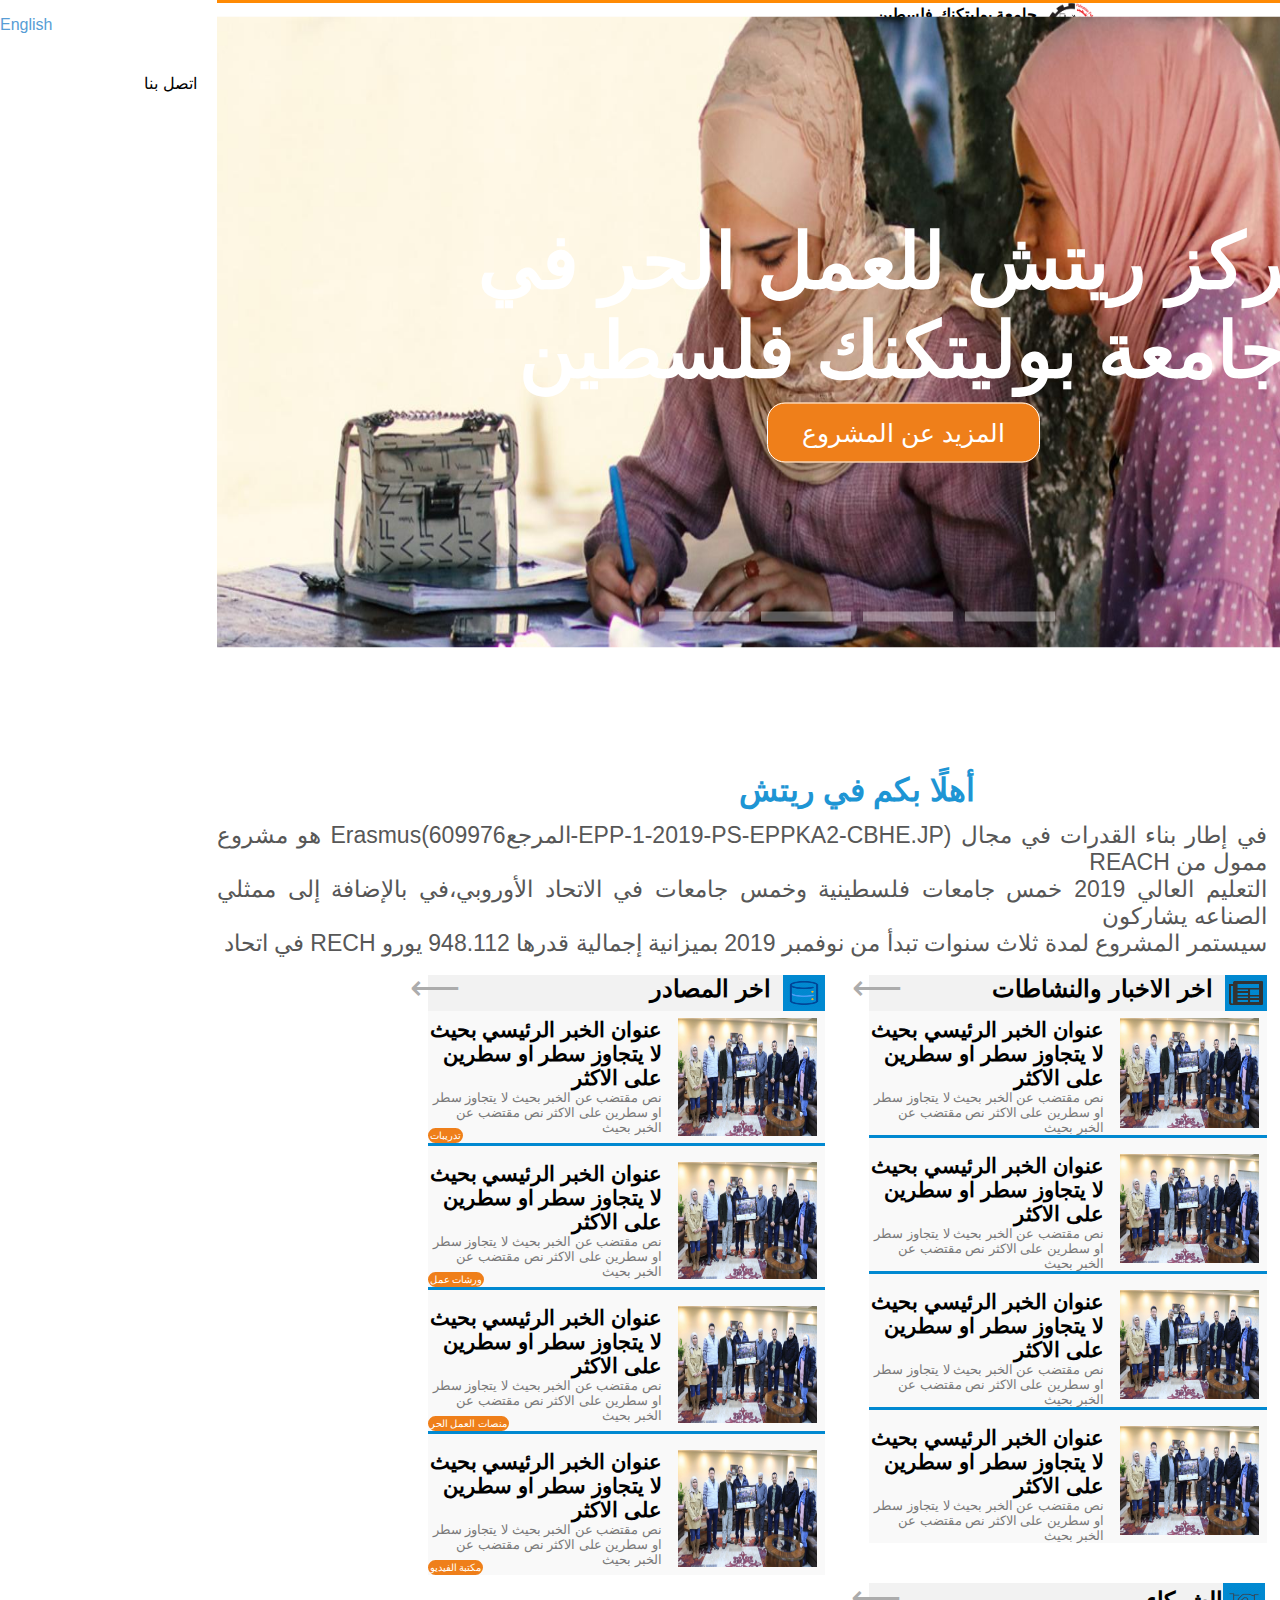
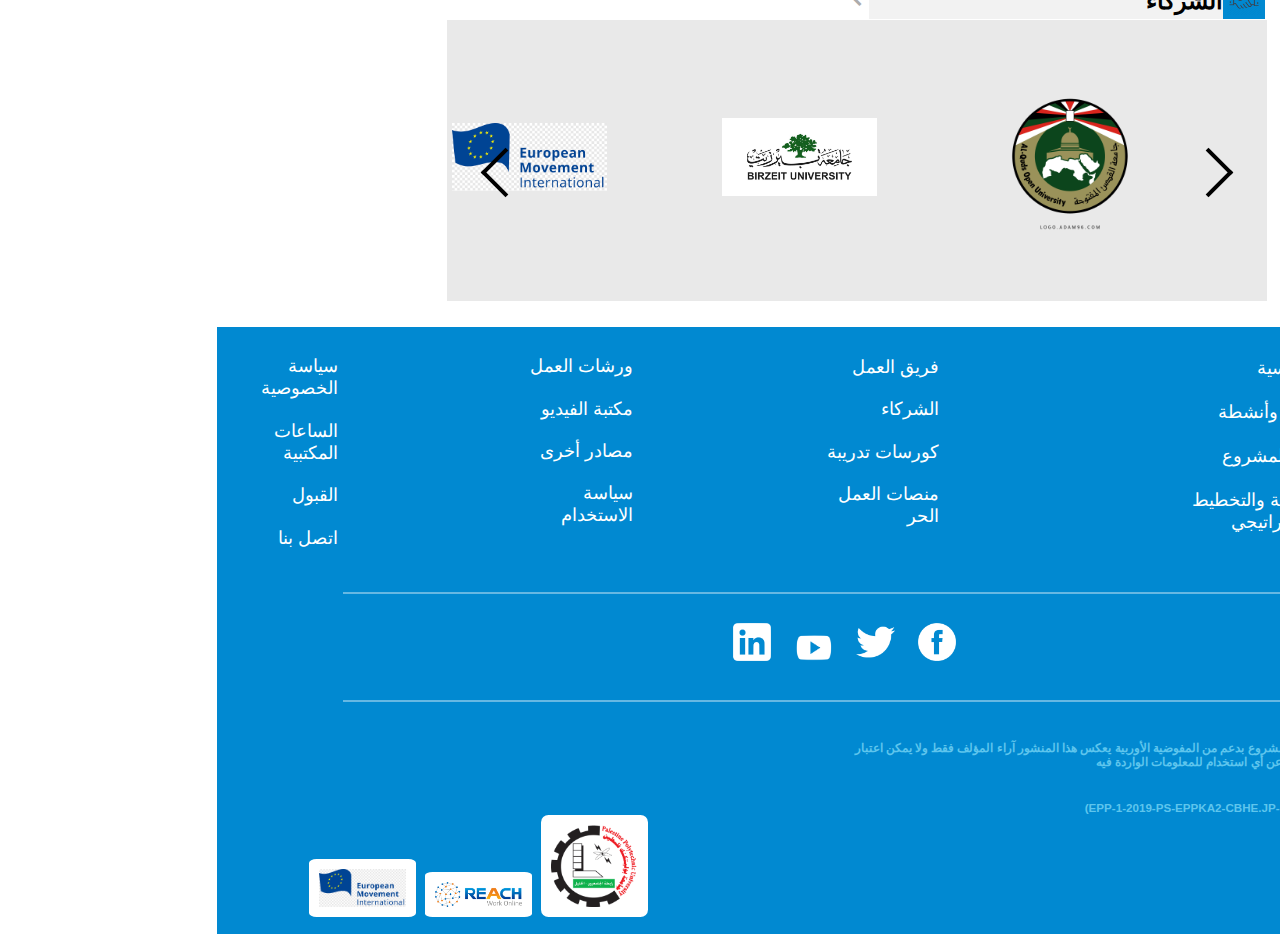
==== ReachTask/html/index.html @ f60824f8 "footer edit" ====
<!DOCTYPE html>
<html lang="ar" dir="rtl">
<head>
    <meta charset="UTF-8">
    <meta http-equiv="X-UA-Compatible" content="IE=edge">
    <meta name="viewport" content="width=device-width, initial-scale=1.0">
    <link rel="stylesheet" href="../css/main.css">
    <title>Reachassingment</title>
</head>
<body>
    
    <header>
        
        <div class="topheader-logo">
            <img src="../img/ppu-logo.png" alt="ppu-logo">
            <h4>جامعة بوليتكنك فلسطين</h4>
            <p>نحو جامعة علوم وتكنولوجيا وإبداع رياديّة</p>
        </div>
        <div class="transferlanguage">
            <a href="#">English</a>
        </div>
    </header>
    <nav>
        <div class="reach-logo">
            <img src="../img/reach-logo.png" alt="reach-logo">
        </div>
        <div class="top-navi">
        <ul>
            <li><a class="status" href="index.html" >الرئيسية</a></li>
            <li><a href="aboutproject">عن المشروع</a></li>
            <li><a href="newsandactivites">أخبار وأنشطة</a></li>
            <li><a href="resources">مصادر</a></li>
            <li><a href="team">طاقم العمل</a></li>
            <li><a href="stakeholders">الشركاء</a></li>
            <li><a href="contactus">اتصل بنا</a></li>
        </ul>
        </div>
    </nav>
    <section>
    <div class="slidershow middle" dir="ltr">

        <div class="slides">
            <input type="radio" name="r" id="r1" checked>
            <input type="radio" name="r" id="r2">
            <input type="radio" name="r" id="r3">
            <input type="radio" name="r" id="r4">
    
        <div class="slide s1">
            <div class="slidertyping">
            <h2>مركز ريتش للعمل الحر في جامعة بوليتكنك فلسطين</h2>
            <a href="#">المزيد عن المشروع</a>
        </div>
            <img src="../img/slider-image.jpg" alt="slider1">
        </div>
        <div class="slide">
            <div class="slidertyping">
                <h2>السلايد الثاني</h2>
                <a href="#">  السلايد الثاني </a>
            </div>
            <img src="https://th.bing.com/th/id/R.67397d44bf7eac50f2877cf89bc31ad8?rik=eJmVdhkCSXPZDA&riu=http%3a%2f%2f3.bp.blogspot.com%2f-O9bpsz0ly3c%2fVcnoy0vRrZI%2fAAAAAAAAXBI%2fZvnXehvannQ%2fs1600%2fwallpaper-widescreen-high-resolution-nature-hd-only-good-pictures.jpg&ehk=lcTioMErqQs6LLJ9hT7meEJD1598Ujb%2fKNZJODPqp3U%3d&risl=&pid=ImgRaw&r=0" alt="">
        </div>
        <div class="slide">
            <div class="slidertyping">
                <h2>السلايد الثالث</h2>
                <a href="#">  السلايد الثالث </a>
            </div>
            <img src="https://th.bing.com/th/id/R.67397d44bf7eac50f2877cf89bc31ad8?rik=eJmVdhkCSXPZDA&riu=http%3a%2f%2f3.bp.blogspot.com%2f-O9bpsz0ly3c%2fVcnoy0vRrZI%2fAAAAAAAAXBI%2fZvnXehvannQ%2fs1600%2fwallpaper-widescreen-high-resolution-nature-hd-only-good-pictures.jpg&ehk=lcTioMErqQs6LLJ9hT7meEJD1598Ujb%2fKNZJODPqp3U%3d&risl=&pid=ImgRaw&r=0" alt="">
        </div>
        <div class="slide">
            <div class="slidertyping">
                <h2> السلايد الرابع</h2>
                <a href="#">  السلايد الرابع </a>
            </div>
            <img src="https://th.bing.com/th/id/R.67397d44bf7eac50f2877cf89bc31ad8?rik=eJmVdhkCSXPZDA&riu=http%3a%2f%2f3.bp.blogspot.com%2f-O9bpsz0ly3c%2fVcnoy0vRrZI%2fAAAAAAAAXBI%2fZvnXehvannQ%2fs1600%2fwallpaper-widescreen-high-resolution-nature-hd-only-good-pictures.jpg&ehk=lcTioMErqQs6LLJ9hT7meEJD1598Ujb%2fKNZJODPqp3U%3d&risl=&pid=ImgRaw&r=0" alt="">
        </div>
        </div>

    <div class="navigation">
            <label for="r1" class="bar"></label>
            <label for="r2" class="bar"></label>
            <label for="r3" class="bar"></label>
            <label for="r4" class="bar"></label>
    </div>
</div>
</section>
<article id="top-arti">
        <h2 >أهلًا بكم في ريتش</h2>
        <p dir="auto" >في إطار بناء القدرات في مجال  <span dir="ltr">Erasmus(609976المرجع-EPP-1-2019-PS-EPPKA2-CBHE.JP)</span>
        هو مشروع ممول من REACH
        <br>التعليم العالي 2019 خمس جامعات فلسطينية وخمس جامعات في الاتحاد الأوروبي،في بالإضافة إلى ممثلي الصناعه يشاركون <br>
        سيستمر المشروع لمدة ثلاث سنوات تبدأ من نوفمبر 2019 بميزانية إجمالية قدرها 948.112 يورو
        RECH في اتحاد
        </p>
</article>
<div class="container">
    <aside>
        <div class="top-aside"> 
        <img src="../img/news.png" width="34px" height="28px">
        <h2>اخر الاخبار والنشاطات</h2>
        <span> &#10229;</span>
        </div>
<div class="bottom-aside">
    <div class="aside-item">
        <img src="../img/post.jpg">
        <div class="internal-aside">
        <h3>عنوان الخبر الرئيسي بحيث لا يتجاوز سطر او سطرين على الاكثر</h3>
        <p>نص مقتضب عن الخبر بحيث لا يتجاوز سطر او سطرين على الاكثر نص مقتضب عن الخبر بحيث</p>
    </div>
    </div>
    <div class="aside-item">
        <img src="../img/post.jpg">
        <div class="internal-aside">
        <h3>عنوان الخبر الرئيسي بحيث لا يتجاوز سطر او سطرين على الاكثر</h3>
        <p>نص مقتضب عن الخبر بحيث لا يتجاوز سطر او سطرين على الاكثر نص مقتضب عن الخبر بحيث</p>
        </div>
    </div>
    <div class="aside-item">
        <img src="../img/post.jpg">
        <div class="internal-aside">
        <h3>عنوان الخبر الرئيسي بحيث لا يتجاوز سطر او سطرين على الاكثر</h3>
        <p>نص مقتضب عن الخبر بحيث لا يتجاوز سطر او سطرين على الاكثر نص مقتضب عن الخبر بحيث</p>
        </div>
    </div>
    <div class="aside-item" style="border-bottom: none;">
        <img src="../img/post.jpg">
        <div class="internal-aside">
        <h3>عنوان الخبر الرئيسي بحيث لا يتجاوز سطر او سطرين على الاكثر</h3>
        <p>نص مقتضب عن الخبر بحيث لا يتجاوز سطر او سطرين على الاكثر نص مقتضب عن الخبر بحيث</p>
    </div>
    </div>
    </div>
    </aside>
<aside>
    <div class="top-aside"> 
            <img src="../img/source.png" width="34px" height="28px">
            <h2>اخر المصادر</h2>
            <span> &#10229;</span>
            </div>
            <div class="bottom-aside">
            <div class="aside-item">
                <img src="../img/post.jpg">
                <div class="internal-aside">
                <h3>عنوان الخبر الرئيسي بحيث لا يتجاوز سطر او سطرين على الاكثر</h3>
                <p>نص مقتضب عن الخبر بحيث لا يتجاوز سطر او سطرين على الاكثر نص مقتضب عن الخبر بحيث</p>
                <a href="#"> تدريبات</a>
            </div>
            </div>
            <div class="aside-item">
                <img src="../img/post.jpg">
                <div class="internal-aside">
                <h3>عنوان الخبر الرئيسي بحيث لا يتجاوز سطر او سطرين على الاكثر</h3>
                <p>نص مقتضب عن الخبر بحيث لا يتجاوز سطر او سطرين على الاكثر نص مقتضب عن الخبر بحيث</p>
                <a href="#">ورشات عمل </a>
            </div></div>
            <div class="aside-item">
                <img src="../img/post.jpg">
                <div class="internal-aside">
                <h3>عنوان الخبر الرئيسي بحيث لا يتجاوز سطر او سطرين على الاكثر</h3>
                <p>نص مقتضب عن الخبر بحيث لا يتجاوز سطر او سطرين على الاكثر نص مقتضب عن الخبر بحيث</p>
                <a href="#"> منصات العمل الحر</a>
            </div></div>
            <div class="aside-item" style="border-bottom: none;">
                <img src="../img/post.jpg">
                <div class="internal-aside">
                <h3>عنوان الخبر الرئيسي بحيث لا يتجاوز سطر او سطرين على الاكثر</h3>
                <p>نص مقتضب عن الخبر بحيث لا يتجاوز سطر او سطرين على الاكثر نص مقتضب عن الخبر بحيث</p>
                <a href="#">مكتبة الفيديو</a>
            </div></div>
    </aside>
                
        </div>
        <div class="partners"> 
            <img src="../img/stakholders.png" width="34px" height="28px">
            <h2>الشركاء</h2>
            <span> &#10229;</span>
</div>
<div class="slider-container2">
    <div class="slider">
      <div class="slides2">
        <div id="slides__1" class="slide2">
            <img src="../img/alqudsoppenuniversity.png" alt="stakholders" >
            <img src="../img/birzeit.jpg" alt="stakholders" >
            <img src="../img/european-union.png" alt="stakholders" >
        
          <a class="slide2_prev" href="#slides_4" title="Next"></a>
          <a class="slide2_next" href="#slides_2" title="Next"></a>
        </div>
        <div id="slides__2" class="slide2">
            <img src="../img/birzeit.jpg" alt="stakholders" >
            <img src="../img/european-union.png" alt="stakholders" >
            <img src="../img/ppu-logo.png" alt="stakholders" >
        
          <a class="slide2_prev" href="#slides_1" title="Prev"></a>
          <a class="slide2_next" href="#slides_3" title="Next"></a>
        </div>
        <div id="slides__3" class="slide2">
            <img src="../img/european-union.png" alt="stakholders" >
            <img src="../img/ppu-logo.png" alt="stakholders" >
            <img src="../img/alnajah.jpg" alt="stakholders" >
                  <a class="slide_prev" href="#slides_2" title="Prev"></a>
          <a class="slide2_next" href="#slides_4" title="Next"></a>
        </div>
        <div id="slides__4" class="slide2">
            <img src="../img/ppu-logo.png" alt="stakholders" >
            <img src="../img/alnajah.jpg" alt="stakholders" >
            <img src="../img/alqudsoppenuniversity.png" alt="stakholders" >

          <a class="slide2_prev" href="#slides_3" title="Prev"></a>
          <a class="slide2_next" href="#slides_1" title="Prev"></a>
        </div>
      </div>

    </div>
  </div>



<footer>

    <div class="cont">
        <div class="links">
            <li><a href="">الرئيسية</a></li><br>
            <li><a href="">أخبار وأنشطة</a></li><br>
            <li><a href="">عن المشروع</a></li><br>
            <li><a href="">المهمة والتخطيط الاستراتيجي</a></li><br>
        </div>
        <div class="links">
            <li><a href="">فريق العمل</a></li><br>
            <li><a href="">الشركاء </a></li><br>
            <li><a href="">كورسات تدريبة </a></li><br>
            <li><a href="">منصات العمل الحر</a> </li><br>
        </div>
        <div class="links">
            <li><a href="">ورشات العمل</a></li><br>
            <li><a href="">مكتبة الفيديو</a></li><br>
            <li><a href="">مصادر أخرى </a></li><br>
            <li><a href=""> سياسة الاستخدام</a></li><br>
        </div>
        <div class="links">
            <li><a href="">سياسة الخصوصية</a></li><br>
            <li><a href="">الساعات المكتبية </a></li><br>
            <li><a href="">القبول </a></li><br>
            <li><a href=""> اتصل بنا </a></li><br>
        </div>
    </div>
<hr>
    <div class="icons">
        <img src="../img/facebookicon.png" alt="facebookicon">
        <img src="../img/twitter.png" alt="twitter">
        <img src="../img/youtube.png" alt="youtube">
        <img src="../img/linkdin.png" alt="linkdin">

    </div>
    <hr>
    <div class="ending">
        <div class="text">
            <h5>تم تمويل هذا المشروع بدعم من المفوضية الأوربية يعكس هذا المنشور آراء المؤلف فقط ولا يمكن اعتبار
              <br>  اللجنة مسؤؤلة عن أي استخدام للمعلومات الواردة فيه </h5><br><br>
             <h5>(609976المرجع-EPP-1-2019-PS-EPPKA2-CBHE.JP)</h5>
        </div>
        <div class="images">
            <img src="../img/ppu-logo.png" alt="ppulogo" width="15%">
            <img src="../img/reach-logo.png" alt="reachlogo">
            <img src="../img/european-union.png" alt="european-union" width="30%">
        </div>
    </div>
</footer>

</html>
---- ReachTask/css/main.css ----
*{
    margin: 0;
    padding: 0;
}
header{
    border-top: 3px solid  #ff8a03;
}
nav{
    border-bottom: 3px solid  #ff8a03;
}

html body {
    font-family: "Tajawal", sans-serif;
}
/* hr {
    width: auto;
    margin-right: 3%;
    border-top: 3px solid #ff8a03;
} */

header{
    display: flex;
    width: 100%;
    margin: 0%;
}

.topheader-logo img{
    width:5%;
    margin-right:40%;
}
.topheader-logo h4{
    margin-top: -5%;
    margin-right: 46%;
}

.topheader-logo p{
    margin-right:46%;
}
.transferlanguage{
    margin-top:1%;
    width: auto;
}
.transferlanguage a{
    text-decoration: none;
    margin-right: 847%;
    color: #579dd5;
}

.transferlanguage a:hover{
    color: #ff8a03; 
}
/* nav{
    display: flex;
    text-align: center;
    width: 100%;
    background-color: #f2f2f2;

}
nav .reach-logo img{
    width: 37%;
    margin-right: 40%;
    margin-top: 2%;
}

nav .top-navi ul{
    width:100%;
    height: 100%;
    display: flex;
    list-style:none;
    margin-top:2% ;
    
}



nav .top-navi a{
    text-decoration: none;
    text-align: center;
    padding: 14px 16px;
    color: black;
    display: block;
}

nav .top-navi a:hover{
    color: #f7a316;
    
}


nav .status {
    background-color:#e9e9e9;
    height: 77%;
}

nav .status a{
    color:#80c9e9 ;
    
} */

nav{
    display: flex;
    width: 100%;
    background-color:#f2f2f2 ;
    margin: 0%;
    margin-top:0.5%;
}
nav .reach-logo img{
width:45%;
margin-right: 108%;
margin-top: 2%;
}

nav .top-navi{
    width: auto;
    height: auto;
}

nav .top-navi ul{
    display: flex;
    list-style: none;
    width: 100%;
    height: 100%;
    margin-right:30%;
}


nav .top-navi ul li{
    width: auto;
    margin-top: 0%;
    padding:25px;
}

nav .top-navi ul li a {
    text-decoration: none;
    color: black;
}

nav .top-navi ul li a:hover{
    color:#ef7f1a ;
    transition: .2s ease;
}

.top-navi li .status{
    background-color: #e9e9e9;
    padding: 47% 32%;
    color: #0189d6;
}
section {
    margin-top:-3.5%;
}
#slider {
        margin: 0 auto;
        width:90%;
        text-align: center;
    }

#slider input[type=radio] {
        display: none;
    }
#slider label {
        cursor:pointer;
        text-decoration: none;
    }
#overflow {
        width: 100%;
        overflow: hidden;
    }
#slide1:checked ~ #slides .inner {
        margin-left: 0;
    }
#slide2:checked ~ #slides .inner {
        margin-left: -100%;
    }
#slide3:checked ~ #slides .inner {
        margin-left: -200%;
    }
#slide4:checked ~ #slides .inner {
        margin-left: -300%;
    }
#slides .inner {
        transition: margin-left 800ms cubic-bezier(0.770, 0.000, 0.175, 1.000);
        width: 400%;
        line-height: 0;
        height: 300px;
    }
#slides .slide {
        width: 25%;
        float:left;
        display: flex;
        justify-content: center;
        align-items: center;
        height: 100%;
        color: #fff;
    }
#slides .slide_1 {
        background: #00171F;
    }
#slides .slide_2 {
        background: #003459;
    }
#slides .slide_3 {
        background: #007EA7;
    }
#slides .slide_4 {
        background: #00A8E8;
    }

.bar{
        width: 90px;
        height: 10px;
        margin: 6px;
        cursor: pointer;
        transition: 0.4s;
        background-color: #ffffff57;
    }
.bar:hover{
        background: #ef7f1a;
    }
.slidershow{
        width: 100%;
        height:631px;
        overflow: hidden;
        margin-right: -50%;
    }
.middle{
        margin-top: 20%;
        transform: translate(-50%,-50%);
    }
.navigation{
        position: absolute;
        bottom: 20px;
        left: 50%;
        transform: translateX(-50%);
        display: flex;
}


input[name="r"]{
        position: absolute;
        visibility: hidden;
}

.slides{
        width: 500%;
        height: 100%;
        display: flex;
}

.slide{
    width: 20%;
    transition: 0.6s;
    position: relative;

}
.slide img{
    width: 100%;
    height: 100%;
}
.slide .slidertyping {
    position: absolute;
    top: 200px;
    left: 232px;
    width: 71%;
    color: #fff;
    font-size: 51px;
    text-align: center;
}

.slide .slidertyping a{
    text-decoration: none;
    background-color:#ef7f1a ;
    /* border-radius: 15%; */
    color: #fff;
    padding: 15px 34px;
    border-radius: 18px;
    border: 1px solid #fff;
    font-size: 25px;
    /* padding: 13px 9px; */
    margin-top: 5%;
}

.slide .slidertyping a:hover{
    color: #ffc107;
}

#r1:checked ~ .s1{
        margin-left: 0;
}
#r2:checked ~ .s1{
        margin-left: -20%;
}
#r3:checked ~ .s1{
        margin-left: -40%;
}
#r4:checked ~ .s1{
        margin-left: -60%;
}

article{
text-align: center;
}
#top-arti h2{
    color: #1E95D4 ; 
    margin-top: -15%;
    font-size: 2rem;
}


#top-arti p{
    color: #575757;
    font-size:23px;
    margin-top: 1%;
    text-align: justify;
    margin-right:18%;
}
aside{
    width: 100%;
    margin-top: 2%;
    
}
.top-aside{
    background:#f2f2f2;
    display: flex;
width: 90%; 
}
.top-aside img{
    padding: 1%;
    background-color: #0189D1;
    
}
.top-aside span{
    position: absolute;
    color: #acacac;
    font-size: 35px;
    margin-right: 28.5%;
    width: 10%;
    height: 5%;
    margin-top: -0.5%;
    
}
.top-aside h2{
    margin-right: 3%;
}

.bottom-aside{
    background:#f9f9f9;
    width: 90%;
    margin-left: 3%;
}
.aside-item img{
    width: 35%;
    margin: 2%;
}
.aside-item{
    display: flex;
    border-bottom: #0189D1 3px solid ;
    margin-bottom:  2%; 
    
}


.internal-aside{
    margin-right: 2%;
    margin-top: 2%;
} 
.internal-aside h3{
    width: 100%;
    font-size: 21px;
}
.internal-aside p{
color: #7a7a7a;
font-size: 13px;
}

.internal-aside a{
    color: white;
    border-radius:10px;
    border:2px solid #ef7f1a;
    background-color: #ef7f1a;
    text-decoration: none;
    float: left;
    /* margin-bottom: -6%; */
    margin-top: -3%;  
    font-size: 10px; 
}
.container{
    display: flex;
    width: 69%;
    justify-content: space-evenly;
    margin-right:18%;
}

.partners{
    background: #F2F2F2;
    display: flex;
width: 31%; 
margin-right: 18.1%;
}

.partners img{
    padding: 1%;
    background-color: #0189D1;
    
}
.partners span{
    position: absolute;
    color: #acacac;
    font-size: 35px;
    margin-right: 28.5%;
    width: 10%;
    height: 5%;
    margin-top: -0.4%;
}
.partners h2{
    margin-top: 1%;
}

/* .imgcont {
    display: flex;
    width: 66%;
    margin-top: -0.3%;
    margin-right: 18%;
    background-color: #f6f6f6;
    
}
.imgcont img{
    width: 10%;
    margin-right: 2%;
} */

.slider-container2 {

    display: flex;
    align-items: center;
    justify-content: center;
    height: 100%;
    }
    .slider-container2 img
    {
        width: 19%;
        margin-right: 14%;
        margin-top: -2%;
    }
    .slider-container2  .slider {
        width: 64%;
        height: 281px;
        margin: 1px;
        text-align: center;
        overflow: hidden;
        position: relative;
    }

    .slider-container2   .slides2 {
    display: flex;
    overflow-x: scroll;
    position: relative;
    scroll-behavior: smooth;
    scroll-snap-type: x mandatory;
    }

    .slider-container2  .slide2:nth-of-type(even) {
    background-color: f6f6f6;
    }

    .slider-container2  .slide2 {
    display: flex;
    justify-content: center;
    align-items: center;
    flex-shrink: 0;
    width: 100%;
    height: 290px;
    scroll-snap-align: center;
    margin-right: 0px;
    box-sizing: border-box;
    background: #e9e9e9;
    transform-origin: center center;
    transform: scale(1);
    }


    .slider-container2  .slide2 a {
    background: none;
    border: none;
    }

    .slider-container2  a.slide2__prev,
    .slider::before {
    transform: rotate(135deg);
    -webkit-transform: rotate(135deg);
    left: 5%;
    }

    .slider-container2  a.slide2__next,
    .slider::after {
    transform: rotate(-45deg);
    -webkit-transform: rotate(-45deg);
    right: 5%;
    }

    .slider-container2  .slider::before,
    .slider-container2   .slider::after,
  .slider-container2  .slide2__prev,
  .slider-container2  .slide2__next {
    position: absolute;
    top: 48%;
    width: 35px;
    height: 35px;
    border: solid black;
    border-width: 0 4px 4px 0;
    padding: 3px;
    box-sizing: border-box;
    }

    .slider-container2  .slider::before,
    .slider-container2  .slider::after {
    content: "";
    z-index: 1;
    background: none;
    pointer-events: none;
    }

    .slider-container2  .slider__navlink {
    display: inline-block;
    height: 15px;
    width: 15px;
    border-radius: 50%;
    background-color: f6f6f6;
    margin: 0 10px 0 10px;
    }
    .slider-container2   .read-article{
    position: absolute;
    top: 10px;
    left: 10px;
    z-index: 999;
    color: #000;
    background: white;
    padding: 10px 20px;
    border-radius: 10px;
    font-family: arial;
    text-decoration: none;
    box-shadow: rgb(50 50 93 / 25%) 0 0 100px -20px, rgb(0 0 0 / 30%) 0 0 60px -15px;
    }
    .slider-container2  .read-article:hover{
      background: #d5d5d5;
      box-shadow: rgb(50 50 93 / 25%) 0 0 100px -20px, rgb(0 0 0 / 30%) 0 0 60px 0px;
    }
    .slider-container2   iframe[sandbox] .read-article{
    display: none;
    }


footer {
    background: #0189D1;
    width: 100%;
    margin-top: 2%;
    margin: auto;
    padding: auto;

}

footer .cont{
    display: flex;
    width: 100%;
    margin-top: 2%;
    margin-bottom: 2%;

}
.links{
    margin-right: 14%;
    margin-top: 2%;
}
hr{
    width: 80%;
    border:  1px solid rgba(255, 255, 255, 0.4);
    margin-right: 10%;
}
footer .icons{
    display: inline;
    margin-right: 41%;
    /* width: 500%; */
}
footer .icons img{
    margin-top: 2%;
    margin-bottom: 2.5%;
    padding: 3px;
    width: 3%;
    margin-right: 1%;
    margin-left: 0%;
}
    

footer .icons img:hover{
    opacity:0.9;
    background: orange;
}
footer .ending{
    margin-top: 3%;
    width: 100%;
}
footer .ending img{
    width: 5%;
}
footer .ending .images{
    margin-right: 66%;
}
footer .ending .images img{
    margin-bottom: 3%;
    width: 20%;
    padding: 10px;
    background: white;
    border-radius: 7%;
    margin-right: 1%;
}
footer a{
    text-decoration: none;
    font-size: large;
    color: white;
}
footer a:hover{
    color: orange;

}
footer li{
    list-style-type: none;
    margin-top: 2%;
}
footer .ending .text{
    margin-top: 1%;
    margin-right: 11%;
    color: #5ec5ed;
    width: 76%;
    font-size: 14px;
}
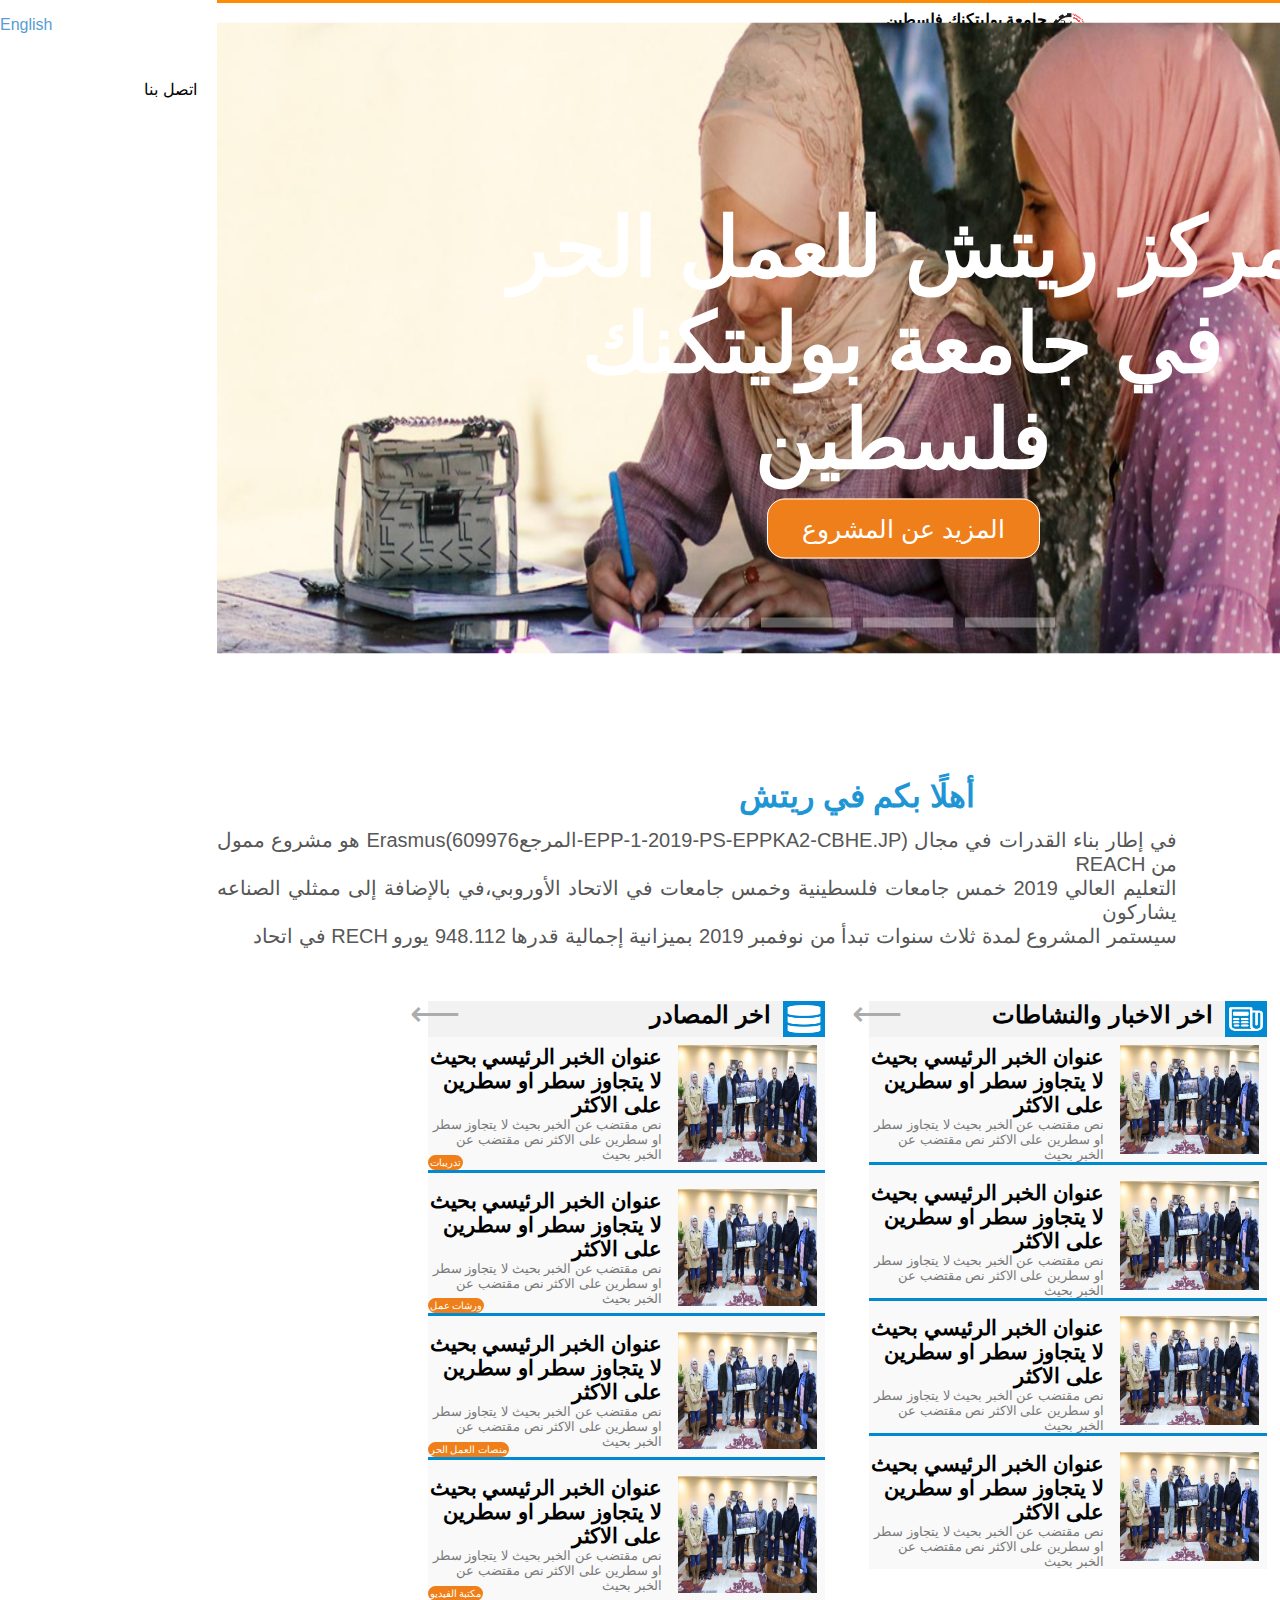
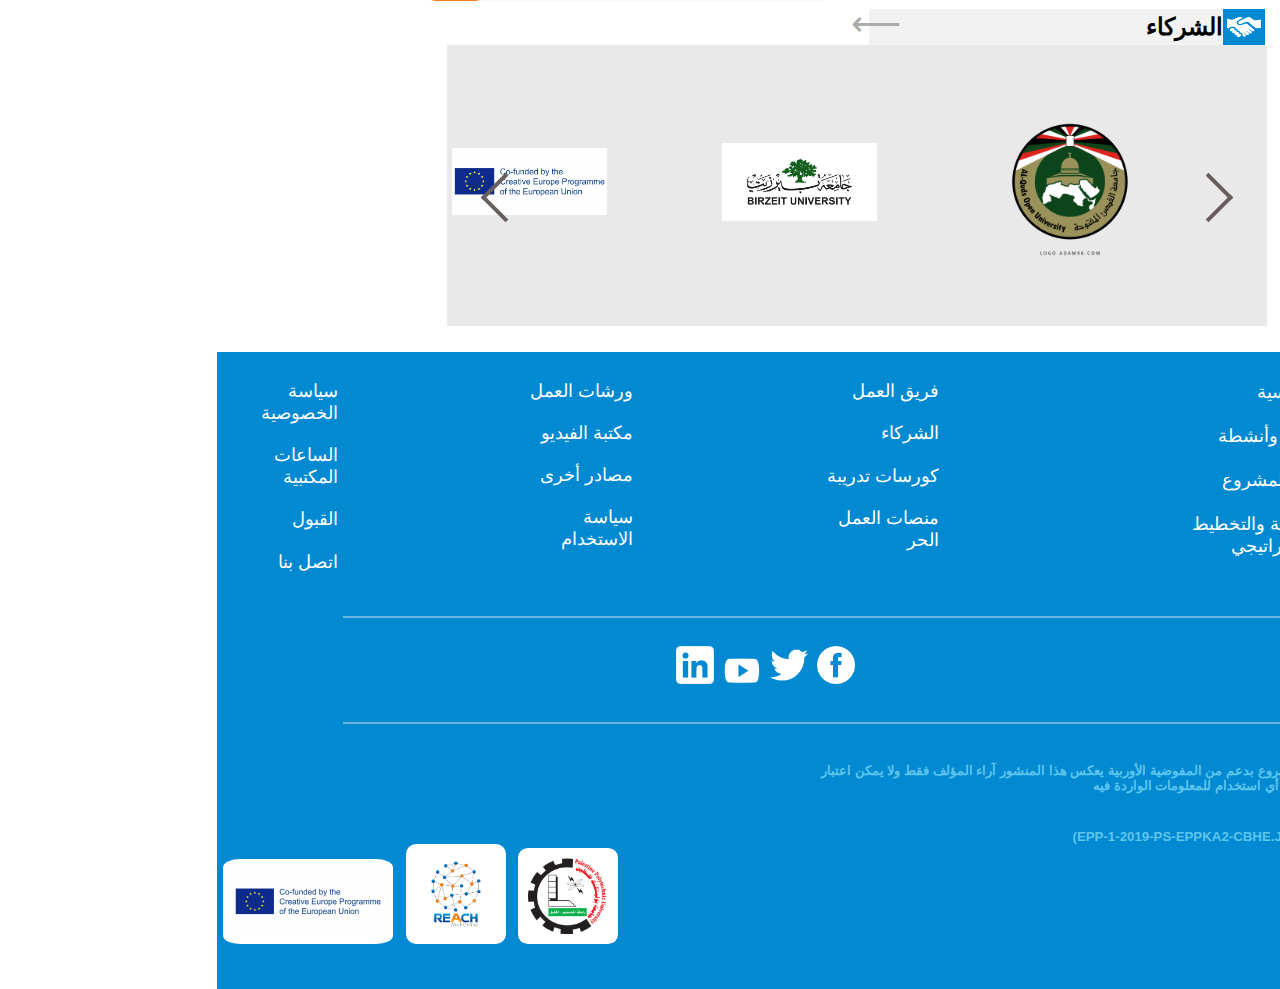
==== commit a4710767: "image edit" ====
--- a/ReachTask/html/index.html
+++ b/ReachTask/html/index.html
@@ -215,7 +215,7 @@
 
 
 
-<footer>
+  <footer>
 
     <div class="cont">
         <div class="links">
@@ -259,11 +259,17 @@
              <h5>(609976المرجع-EPP-1-2019-PS-EPPKA2-CBHE.JP)</h5>
         </div>
         <div class="images">
-            <img src="../img/ppu-logo.png" alt="ppulogo" width="15%">
-            <img src="../img/reach-logo.png" alt="reachlogo">
-            <img src="../img/european-union.png" alt="european-union" width="30%">
+            <img src="../img/ppu-logo.png" alt="ppulogo" width="80px">
+            <img src="../img/reachfooter-logo.png" alt="reachlogo" width="80px">
+            <img src="../img/european-union.png" alt="european-union" width="150px">
         </div>
     </div>
 </footer>
 
-</html>+
+</html>
+
+
+
+
+
--- a/ReachTask/css/main.css
+++ b/ReachTask/css/main.css
@@ -25,16 +25,19 @@
 }
 
 .topheader-logo img{
-    width:5%;
-    margin-right:40%;
-}
+    width: 3.5%;
+    margin-right: 41%;
+    margin-top: 1%;
+}
+
 .topheader-logo h4{
-    margin-top: -5%;
-    margin-right: 46%;
+    margin-top: -4%;
+    margin-right: 45%;
 }
 
 .topheader-logo p{
-    margin-right:46%;
+    margin-right: 45%;
+    font-size: 12px;
 }
 .transferlanguage{
     margin-top:1%;
@@ -102,12 +105,12 @@
     width: 100%;
     background-color:#f2f2f2 ;
     margin: 0%;
-    margin-top:0.5%;
+    margin-top:0.9%;
 }
 nav .reach-logo img{
-width:45%;
-margin-right: 108%;
-margin-top: 2%;
+    width: 45%;
+    margin-right: 124%;
+    margin-top: 4%;
 }
 
 nav .top-navi{
@@ -142,7 +145,7 @@
 
 .top-navi li .status{
     background-color: #e9e9e9;
-    padding: 47% 32%;
+    padding:48% 50% 47% 31%;
     color: #0189d6;
 }
 section {
@@ -258,14 +261,14 @@
 }
 .slide .slidertyping {
     position: absolute;
-    top: 200px;
+    top: 176px;
     left: 232px;
     width: 71%;
     color: #fff;
-    font-size: 51px;
+    font-size: 55px;
     text-align: center;
-}
-
+    
+}
 .slide .slidertyping a{
     text-decoration: none;
     background-color:#ef7f1a ;
@@ -308,14 +311,14 @@
 
 #top-arti p{
     color: #575757;
-    font-size:23px;
+    font-size: 20px;
     margin-top: 1%;
     text-align: justify;
-    margin-right:18%;
+    margin-right: 25%;
 }
 aside{
     width: 100%;
-    margin-top: 2%;
+    margin-top: 6%;
     
 }
 .top-aside{
@@ -444,7 +447,7 @@
     .slider-container2  .slider {
         width: 64%;
         height: 281px;
-        margin: 1px;
+        margin: 0px;
         text-align: center;
         overflow: hidden;
         position: relative;
@@ -481,13 +484,14 @@
     .slider-container2  .slide2 a {
     background: none;
     border: none;
+   
     }
 
     .slider-container2  a.slide2__prev,
     .slider::before {
     transform: rotate(135deg);
     -webkit-transform: rotate(135deg);
-    left: 5%;
+    left: 5%; 
     }
 
     .slider-container2  a.slide2__next,
@@ -505,7 +509,7 @@
     top: 48%;
     width: 35px;
     height: 35px;
-    border: solid black;
+    border: solid rgb(105, 94, 94);
     border-width: 0 4px 4px 0;
     padding: 3px;
     box-sizing: border-box;
@@ -576,41 +580,26 @@
 }
 footer .icons{
     display: inline;
-    margin-right: 41%;
-    /* width: 500%; */
+    margin-right: 50%;
+    
+    width: 500%;
 }
 footer .icons img{
     margin-top: 2%;
     margin-bottom: 2.5%;
-    padding: 3px;
+    padding: 2px;
     width: 3%;
-    margin-right: 1%;
-    margin-left: 0%;
-}
-    
-
+    
+}
 footer .icons img:hover{
-    opacity:0.9;
+    opacity: 0.5;
     background: orange;
 }
 footer .ending{
     margin-top: 3%;
     width: 100%;
 }
-footer .ending img{
-    width: 5%;
-}
-footer .ending .images{
-    margin-right: 66%;
-}
-footer .ending .images img{
-    margin-bottom: 3%;
-    width: 20%;
-    padding: 10px;
-    background: white;
-    border-radius: 7%;
-    margin-right: 1%;
-}
+
 footer a{
     text-decoration: none;
     font-size: large;
@@ -626,8 +615,18 @@
 }
 footer .ending .text{
     margin-top: 1%;
-    margin-right: 11%;
+    margin-right: 9%;
     color: #5ec5ed;
-    width: 76%;
-    font-size: 14px;
+}
+
+footer .ending .images{
+    /* width: 40%; */
+    margin-right: 68%;
+}
+footer .ending .images img{
+    margin-bottom: 10%;
+    padding: 10px;
+    background: white;
+    border-radius: 10%;
+    margin-right: 2%;
 }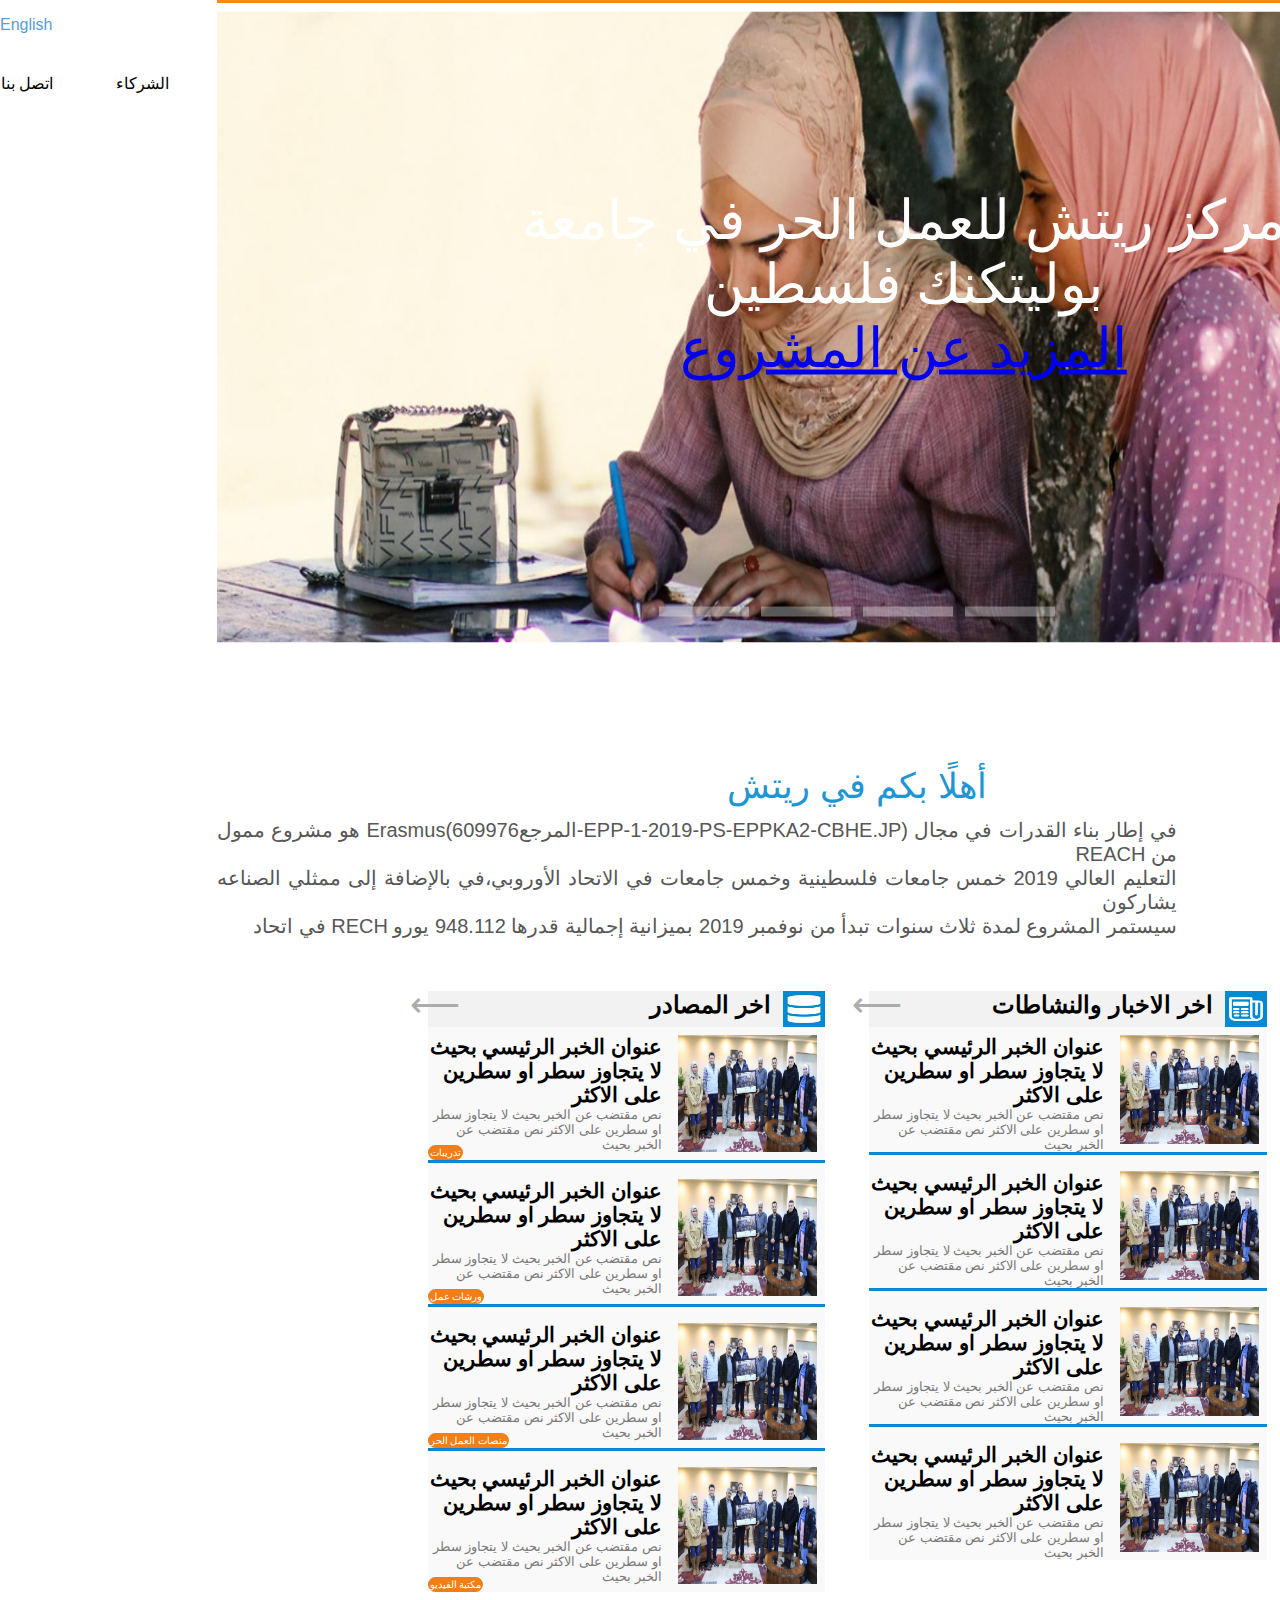
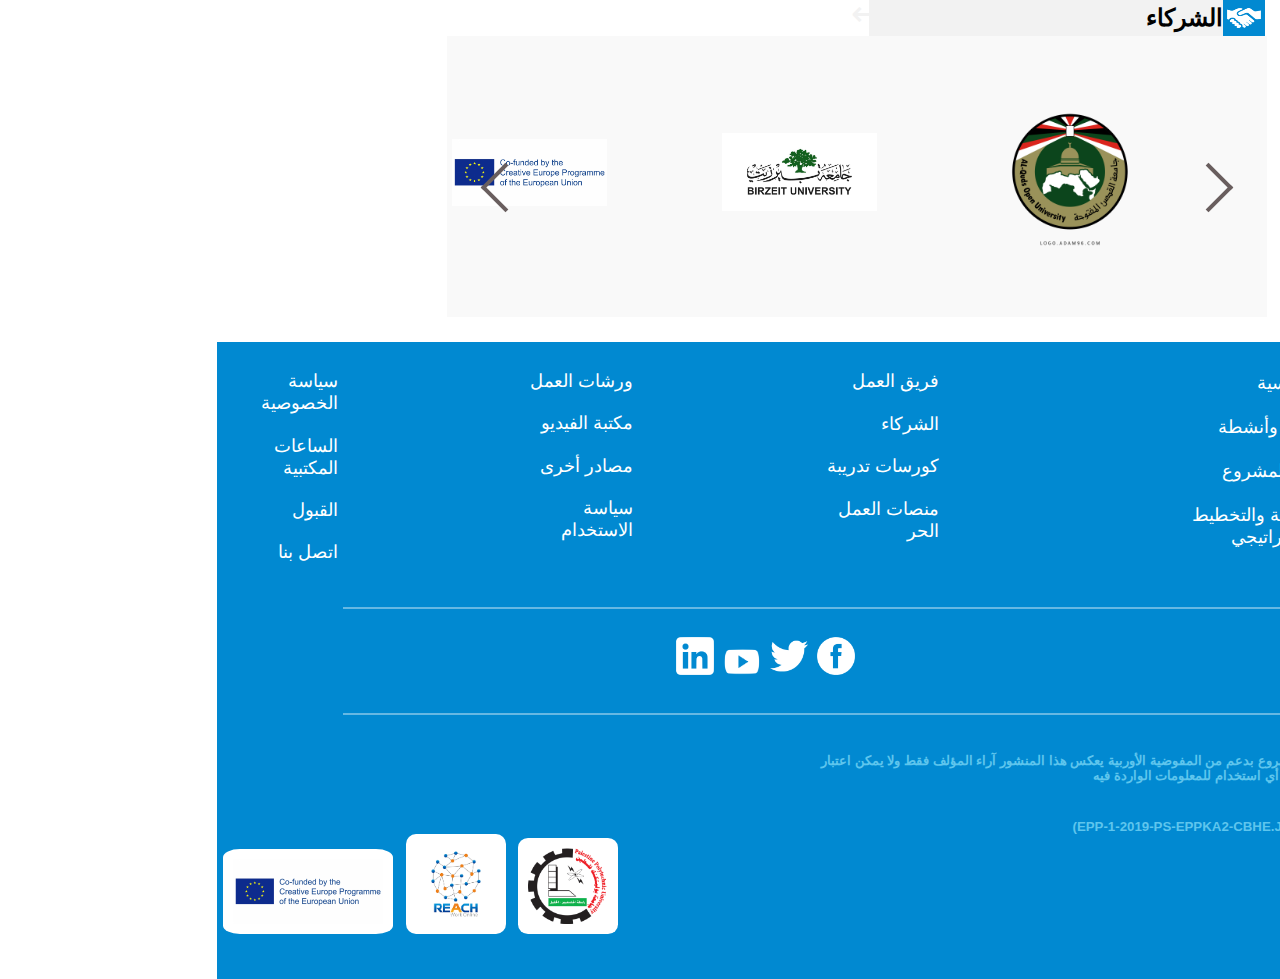
==== commit 95cf13d0: "css edit" ====
--- a/ReachTask/html/index.html
+++ b/ReachTask/html/index.html
@@ -47,7 +47,7 @@
     
         <div class="slide s1">
             <div class="slidertyping">
-            <h2>مركز ريتش للعمل الحر في جامعة بوليتكنك فلسطين</h2>
+            <p>مركز ريتش للعمل الحر في جامعة بوليتكنك فلسطين</p>
             <a href="#">المزيد عن المشروع</a>
         </div>
             <img src="../img/slider-image.jpg" alt="slider1">
@@ -83,9 +83,9 @@
     </div>
 </div>
 </section>
-<article id="top-arti">
-        <h2 >أهلًا بكم في ريتش</h2>
-        <p dir="auto" >في إطار بناء القدرات في مجال  <span dir="ltr">Erasmus(609976المرجع-EPP-1-2019-PS-EPPKA2-CBHE.JP)</span>
+<article >
+        <p id="headatricles" >أهلًا بكم في ريتش</p>
+        <p  id="top-arti" dir="auto"  >في إطار بناء القدرات في مجال  <span dir="ltr">Erasmus(609976المرجع-EPP-1-2019-PS-EPPKA2-CBHE.JP)</span>
         هو مشروع ممول من REACH
         <br>التعليم العالي 2019 خمس جامعات فلسطينية وخمس جامعات في الاتحاد الأوروبي،في بالإضافة إلى ممثلي الصناعه يشاركون <br>
         سيستمر المشروع لمدة ثلاث سنوات تبدأ من نوفمبر 2019 بميزانية إجمالية قدرها 948.112 يورو
--- a/ReachTask/css/main.css
+++ b/ReachTask/css/main.css
@@ -1,6 +1,7 @@
 *{
     margin: 0;
     padding: 0;
+   
 }
 header{
     border-top: 3px solid  #ff8a03;
@@ -26,17 +27,17 @@
 
 .topheader-logo img{
     width: 3.5%;
-    margin-right: 41%;
+    margin-right: 44%;
     margin-top: 1%;
 }
 
 .topheader-logo h4{
     margin-top: -4%;
-    margin-right: 45%;
+    margin-right: 48%;
 }
 
 .topheader-logo p{
-    margin-right: 45%;
+    margin-right: 48%;
     font-size: 12px;
 }
 .transferlanguage{
@@ -52,53 +53,6 @@
 .transferlanguage a:hover{
     color: #ff8a03; 
 }
-/* nav{
-    display: flex;
-    text-align: center;
-    width: 100%;
-    background-color: #f2f2f2;
-
-}
-nav .reach-logo img{
-    width: 37%;
-    margin-right: 40%;
-    margin-top: 2%;
-}
-
-nav .top-navi ul{
-    width:100%;
-    height: 100%;
-    display: flex;
-    list-style:none;
-    margin-top:2% ;
-    
-}
-
-
-
-nav .top-navi a{
-    text-decoration: none;
-    text-align: center;
-    padding: 14px 16px;
-    color: black;
-    display: block;
-}
-
-nav .top-navi a:hover{
-    color: #f7a316;
-    
-}
-
-
-nav .status {
-    background-color:#e9e9e9;
-    height: 77%;
-}
-
-nav .status a{
-    color:#80c9e9 ;
-    
-} */
 
 nav{
     display: flex;
@@ -109,8 +63,8 @@
 }
 nav .reach-logo img{
     width: 45%;
-    margin-right: 124%;
-    margin-top: 4%;
+    margin-right: 135%;
+    margin-top: 3%;
 }
 
 nav .top-navi{
@@ -130,7 +84,7 @@
 nav .top-navi ul li{
     width: auto;
     margin-top: 0%;
-    padding:25px;
+    padding: 19px 63px 0px 0px;
 }
 
 nav .top-navi ul li a {
@@ -145,8 +99,9 @@
 
 .top-navi li .status{
     background-color: #e9e9e9;
-    padding:48% 50% 47% 31%;
+    padding: 36% 60% 32%;
     color: #0189d6;
+    margin-right: -64%;
 }
 section {
     margin-top:-3.5%;
@@ -269,22 +224,20 @@
     text-align: center;
     
 }
-.slide .slidertyping a{
+/* .slide .slidertyping a{
     text-decoration: none;
     background-color:#ef7f1a ;
-    /* border-radius: 15%; */
     color: #fff;
     padding: 15px 34px;
     border-radius: 18px;
     border: 1px solid #fff;
     font-size: 25px;
-    /* padding: 13px 9px; */
     margin-top: 5%;
 }
 
 .slide .slidertyping a:hover{
     color: #ffc107;
-}
+} */
 
 #r1:checked ~ .s1{
         margin-left: 0;
@@ -302,14 +255,15 @@
 article{
 text-align: center;
 }
-#top-arti h2{
+
+#headatricles{
     color: #1E95D4 ; 
     margin-top: -15%;
-    font-size: 2rem;
-}
-
-
-#top-arti p{
+    font-size:35px;
+}
+
+
+#top-arti {
     color: #575757;
     font-size: 20px;
     margin-top: 1%;
@@ -382,7 +336,6 @@
     background-color: #ef7f1a;
     text-decoration: none;
     float: left;
-    /* margin-bottom: -6%; */
     margin-top: -3%;  
     font-size: 10px; 
 }
@@ -407,7 +360,7 @@
 }
 .partners span{
     position: absolute;
-    color: #acacac;
+    color: #F2F2F2;
     font-size: 35px;
     margin-right: 28.5%;
     width: 10%;
@@ -417,20 +370,6 @@
 .partners h2{
     margin-top: 1%;
 }
-
-/* .imgcont {
-    display: flex;
-    width: 66%;
-    margin-top: -0.3%;
-    margin-right: 18%;
-    background-color: #f6f6f6;
-    
-}
-.imgcont img{
-    width: 10%;
-    margin-right: 2%;
-} */
-
 .slider-container2 {
 
     display: flex;
@@ -475,7 +414,7 @@
     scroll-snap-align: center;
     margin-right: 0px;
     box-sizing: border-box;
-    background: #e9e9e9;
+    background: #F9F9F9;
     transform-origin: center center;
     transform: scale(1);
     }
@@ -620,7 +559,6 @@
 }
 
 footer .ending .images{
-    /* width: 40%; */
     margin-right: 68%;
 }
 footer .ending .images img{
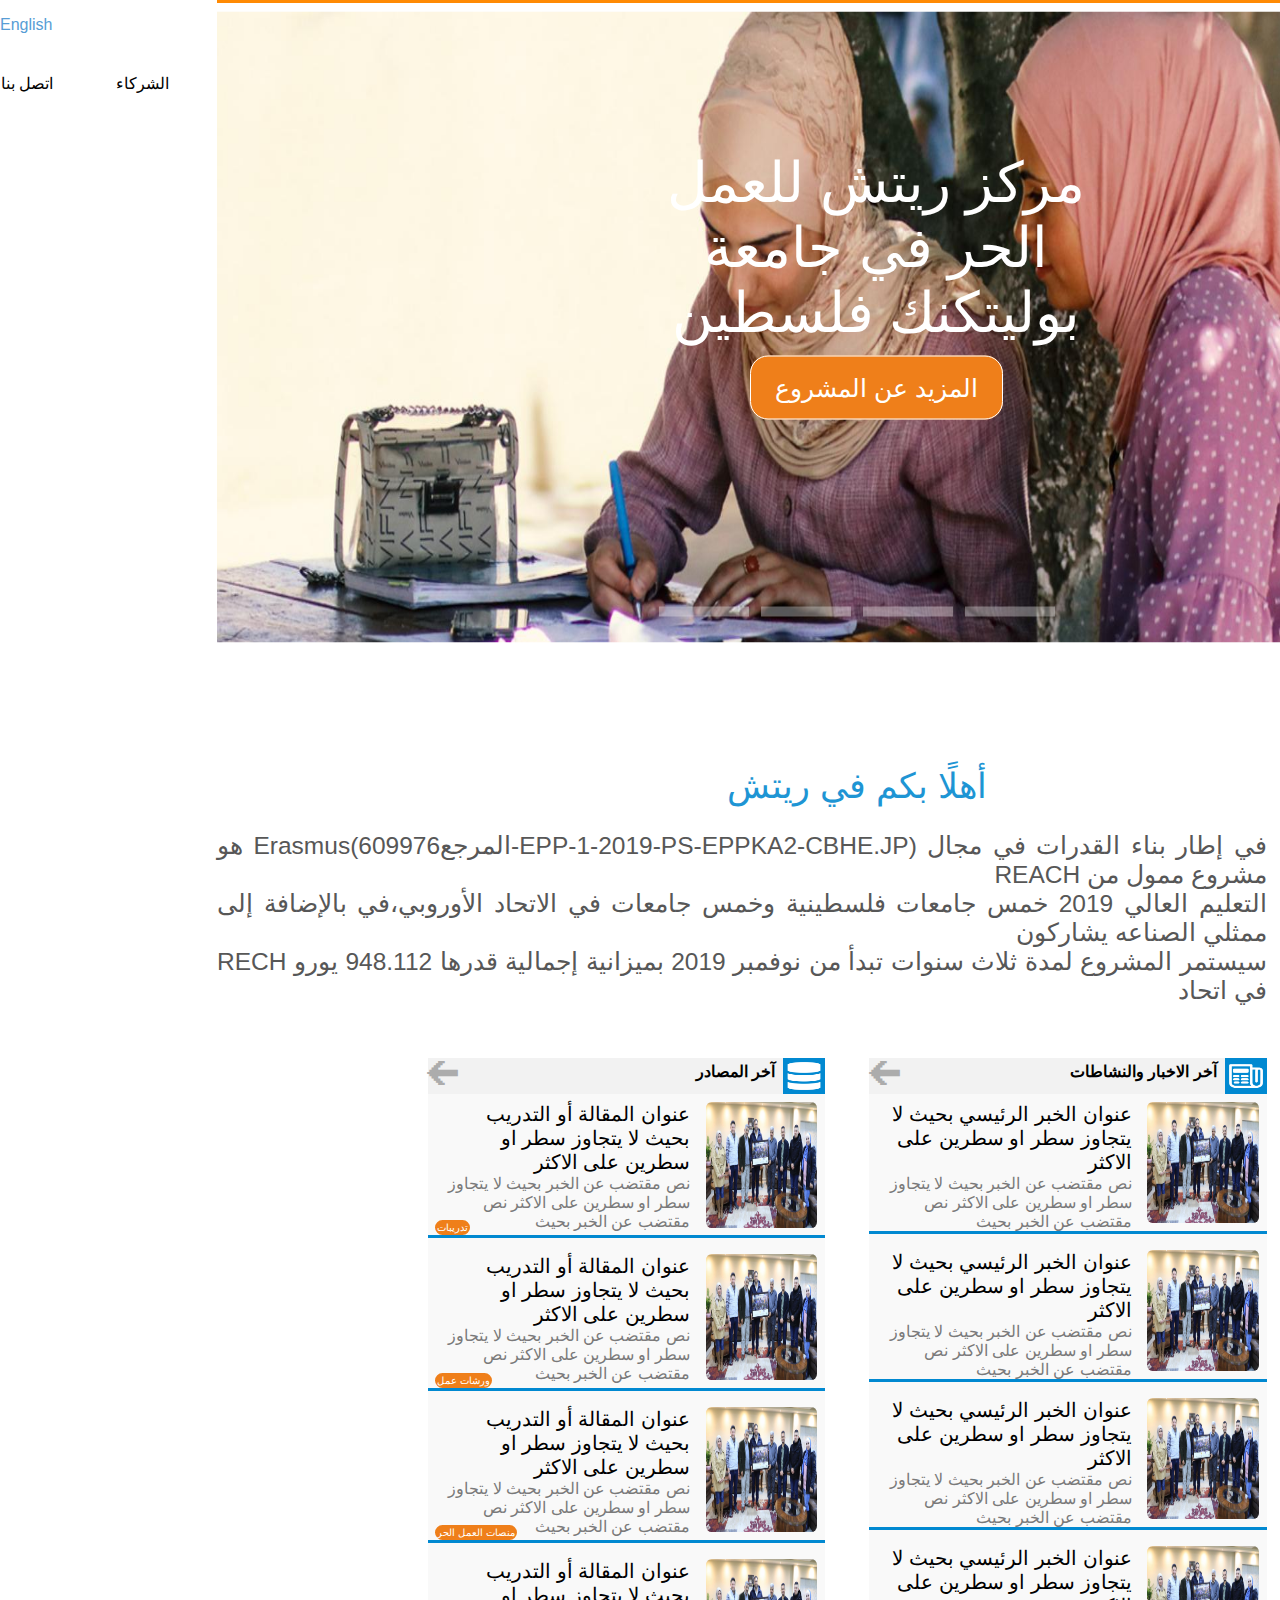
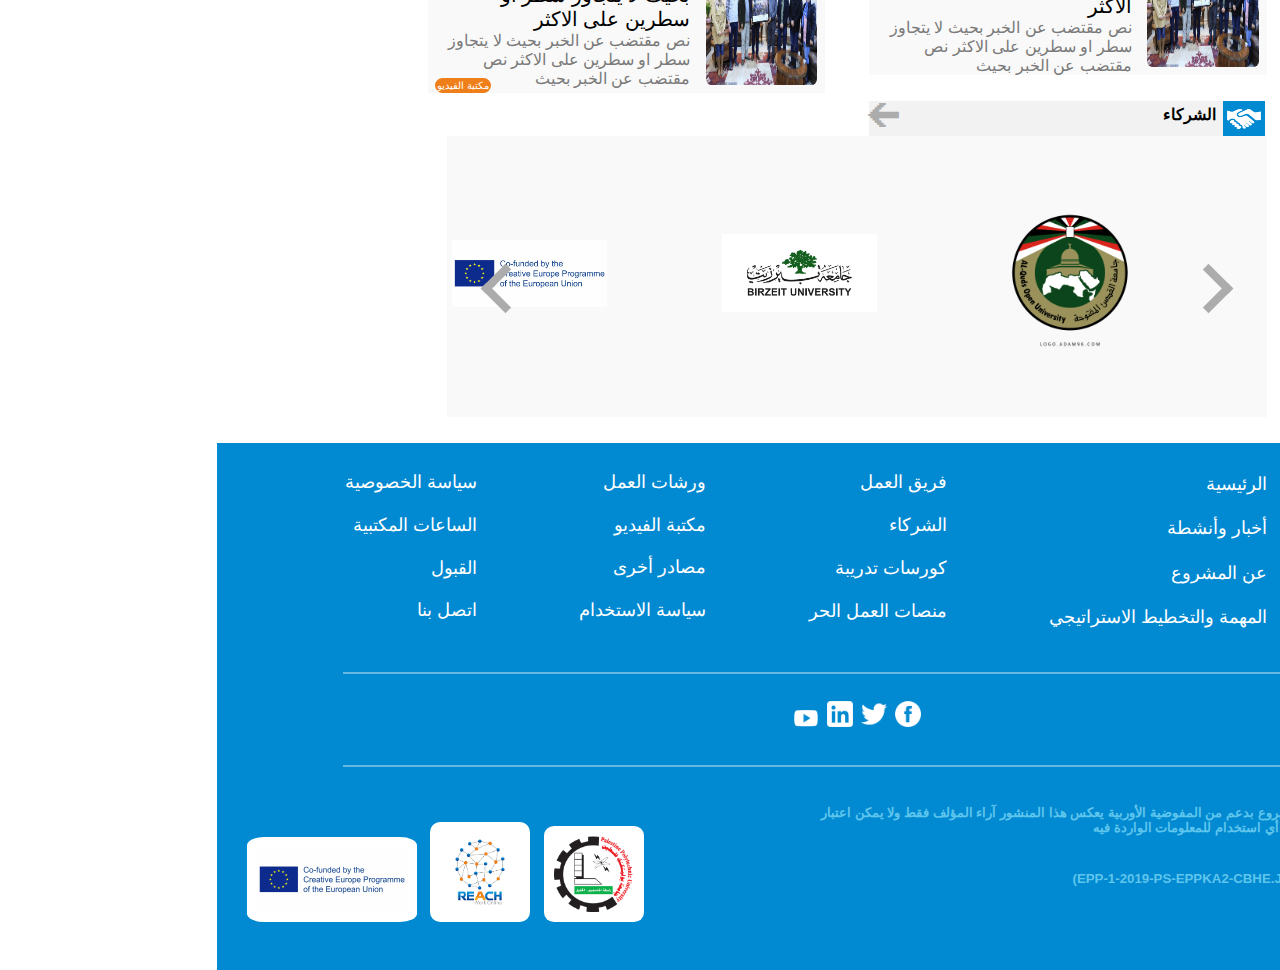
==== commit 15327a49: "css edit" ====
--- a/ReachTask/html/index.html
+++ b/ReachTask/html/index.html
@@ -96,35 +96,35 @@
     <aside>
         <div class="top-aside"> 
         <img src="../img/news.png" width="34px" height="28px">
-        <h2>اخر الاخبار والنشاطات</h2>
-        <span> &#10229;</span>
+        <p>آخر الاخبار والنشاطات</p>
+        <span>  &#x1F868;</span>
         </div>
 <div class="bottom-aside">
     <div class="aside-item">
         <img src="../img/post.jpg">
         <div class="internal-aside">
-        <h3>عنوان الخبر الرئيسي بحيث لا يتجاوز سطر او سطرين على الاكثر</h3>
+        <p class="title">عنوان الخبر الرئيسي بحيث لا يتجاوز سطر او سطرين على الاكثر</p>
         <p>نص مقتضب عن الخبر بحيث لا يتجاوز سطر او سطرين على الاكثر نص مقتضب عن الخبر بحيث</p>
     </div>
     </div>
     <div class="aside-item">
         <img src="../img/post.jpg">
         <div class="internal-aside">
-        <h3>عنوان الخبر الرئيسي بحيث لا يتجاوز سطر او سطرين على الاكثر</h3>
+        <p  class="title">عنوان الخبر الرئيسي بحيث لا يتجاوز سطر او سطرين على الاكثر</p>
         <p>نص مقتضب عن الخبر بحيث لا يتجاوز سطر او سطرين على الاكثر نص مقتضب عن الخبر بحيث</p>
         </div>
     </div>
     <div class="aside-item">
         <img src="../img/post.jpg">
         <div class="internal-aside">
-        <h3>عنوان الخبر الرئيسي بحيث لا يتجاوز سطر او سطرين على الاكثر</h3>
+        <p  class="title">عنوان الخبر الرئيسي بحيث لا يتجاوز سطر او سطرين على الاكثر</p>
         <p>نص مقتضب عن الخبر بحيث لا يتجاوز سطر او سطرين على الاكثر نص مقتضب عن الخبر بحيث</p>
         </div>
     </div>
     <div class="aside-item" style="border-bottom: none;">
         <img src="../img/post.jpg">
         <div class="internal-aside">
-        <h3>عنوان الخبر الرئيسي بحيث لا يتجاوز سطر او سطرين على الاكثر</h3>
+        <p  class="title">عنوان الخبر الرئيسي بحيث لا يتجاوز سطر او سطرين على الاكثر</p>
         <p>نص مقتضب عن الخبر بحيث لا يتجاوز سطر او سطرين على الاكثر نص مقتضب عن الخبر بحيث</p>
     </div>
     </div>
@@ -133,14 +133,14 @@
 <aside>
     <div class="top-aside"> 
             <img src="../img/source.png" width="34px" height="28px">
-            <h2>اخر المصادر</h2>
-            <span> &#10229;</span>
+            <p>آخر المصادر</p>
+            <span> &#x1F868;</span>
             </div>
             <div class="bottom-aside">
             <div class="aside-item">
                 <img src="../img/post.jpg">
                 <div class="internal-aside">
-                <h3>عنوان الخبر الرئيسي بحيث لا يتجاوز سطر او سطرين على الاكثر</h3>
+                <p  class="title">عنوان المقالة أو التدريب بحيث لا يتجاوز سطر او سطرين على الاكثر</p>
                 <p>نص مقتضب عن الخبر بحيث لا يتجاوز سطر او سطرين على الاكثر نص مقتضب عن الخبر بحيث</p>
                 <a href="#"> تدريبات</a>
             </div>
@@ -148,21 +148,21 @@
             <div class="aside-item">
                 <img src="../img/post.jpg">
                 <div class="internal-aside">
-                <h3>عنوان الخبر الرئيسي بحيث لا يتجاوز سطر او سطرين على الاكثر</h3>
+                <p  class="title">عنوان المقالة أو التدريب بحيث لا يتجاوز سطر او سطرين على الاكثر</p>
                 <p>نص مقتضب عن الخبر بحيث لا يتجاوز سطر او سطرين على الاكثر نص مقتضب عن الخبر بحيث</p>
                 <a href="#">ورشات عمل </a>
             </div></div>
             <div class="aside-item">
                 <img src="../img/post.jpg">
                 <div class="internal-aside">
-                <h3>عنوان الخبر الرئيسي بحيث لا يتجاوز سطر او سطرين على الاكثر</h3>
+                <p  class="title">عنوان المقالة أو التدريب بحيث لا يتجاوز سطر او سطرين على الاكثر</p>
                 <p>نص مقتضب عن الخبر بحيث لا يتجاوز سطر او سطرين على الاكثر نص مقتضب عن الخبر بحيث</p>
                 <a href="#"> منصات العمل الحر</a>
             </div></div>
             <div class="aside-item" style="border-bottom: none;">
                 <img src="../img/post.jpg">
                 <div class="internal-aside">
-                <h3>عنوان الخبر الرئيسي بحيث لا يتجاوز سطر او سطرين على الاكثر</h3>
+                <p  class="title">عنوان المقالة أو التدريب بحيث لا يتجاوز سطر او سطرين على الاكثر</p>
                 <p>نص مقتضب عن الخبر بحيث لا يتجاوز سطر او سطرين على الاكثر نص مقتضب عن الخبر بحيث</p>
                 <a href="#">مكتبة الفيديو</a>
             </div></div>
@@ -171,8 +171,8 @@
         </div>
         <div class="partners"> 
             <img src="../img/stakholders.png" width="34px" height="28px">
-            <h2>الشركاء</h2>
-            <span> &#10229;</span>
+            <p>الشركاء</p>
+            <span> &#x1F868;</span>
 </div>
 <div class="slider-container2">
     <div class="slider">
@@ -247,8 +247,8 @@
     <div class="icons">
         <img src="../img/facebookicon.png" alt="facebookicon">
         <img src="../img/twitter.png" alt="twitter">
+        <img src="../img/linkdin.png" alt="linkdin">
         <img src="../img/youtube.png" alt="youtube">
-        <img src="../img/linkdin.png" alt="linkdin">
 
     </div>
     <hr>
--- a/ReachTask/css/main.css
+++ b/ReachTask/css/main.css
@@ -216,28 +216,27 @@
 }
 .slide .slidertyping {
     position: absolute;
-    top: 176px;
-    left: 232px;
-    width: 71%;
+    top: 22%;
+    right: 31%;
+    width: 35%;
     color: #fff;
-    font-size: 55px;
+    font-size: 56px;
     text-align: center;
     
 }
-/* .slide .slidertyping a{
+.slide .slidertyping a{
     text-decoration: none;
-    background-color:#ef7f1a ;
+    background-color: #ef7f1a;
     color: #fff;
-    padding: 15px 34px;
+    padding: 17px 24px;
     border-radius: 18px;
     border: 1px solid #fff;
     font-size: 25px;
-    margin-top: 5%;
 }
 
 .slide .slidertyping a:hover{
     color: #ffc107;
-} */
+}
 
 #r1:checked ~ .s1{
         margin-left: 0;
@@ -265,10 +264,10 @@
 
 #top-arti {
     color: #575757;
-    font-size: 20px;
-    margin-top: 1%;
+    font-size: 24.5px;
+    margin-top: 2%;
     text-align: justify;
-    margin-right: 25%;
+    margin-right: 18%;
 }
 aside{
     width: 100%;
@@ -290,13 +289,13 @@
     color: #acacac;
     font-size: 35px;
     margin-right: 28.5%;
-    width: 10%;
-    height: 5%;
-    margin-top: -0.5%;
-    
-}
-.top-aside h2{
-    margin-right: 3%;
+    margin-top: -0.4%;
+}
+.top-aside p{
+    margin: 1% 2%;
+    font-family: 25px;
+    font-weight: bold;
+
 }
 
 .bottom-aside{
@@ -305,8 +304,9 @@
     margin-left: 3%;
 }
 .aside-item img{
-    width: 35%;
+    width: 28%;
     margin: 2%;
+    border-radius: 5%;
 }
 .aside-item{
     display: flex;
@@ -314,19 +314,18 @@
     margin-bottom:  2%; 
     
 }
-
-
 .internal-aside{
     margin-right: 2%;
     margin-top: 2%;
 } 
-.internal-aside h3{
-    width: 100%;
-    font-size: 21px;
+.internal-aside  .title{
+    width: 94%;
+    font-size: 20px;
+    color: black;
 }
 .internal-aside p{
 color: #7a7a7a;
-font-size: 13px;
+font-size: 16px;
 }
 
 .internal-aside a{
@@ -336,8 +335,9 @@
     background-color: #ef7f1a;
     text-decoration: none;
     float: left;
-    margin-top: -3%;  
-    font-size: 10px; 
+    margin-left: 3%;
+    margin-top: -4%;
+    font-size: 10px;
 }
 .container{
     display: flex;
@@ -347,10 +347,10 @@
 }
 
 .partners{
-    background: #F2F2F2;
-    display: flex;
-width: 31%; 
-margin-right: 18.1%;
+    background: #f2f2f2;
+    display: flex;
+    width: 31%; 
+    margin-right: 18.1%;
 }
 
 .partners img{
@@ -360,15 +360,16 @@
 }
 .partners span{
     position: absolute;
-    color: #F2F2F2;
+    color: #acacac;
     font-size: 35px;
     margin-right: 28.5%;
-    width: 10%;
-    height: 5%;
     margin-top: -0.4%;
 }
-.partners h2{
+.partners p{
     margin-top: 1%;
+    margin-right: 2%;
+    font-weight: bold;
+
 }
 .slider-container2 {
 
@@ -448,8 +449,8 @@
     top: 48%;
     width: 35px;
     height: 35px;
-    border: solid rgb(105, 94, 94);
-    border-width: 0 4px 4px 0;
+    border:  solid #acacac;
+    border-width: 0 8px 8px 0;
     padding: 3px;
     box-sizing: border-box;
     }
@@ -467,7 +468,7 @@
     height: 15px;
     width: 15px;
     border-radius: 50%;
-    background-color: f6f6f6;
+    background-color: #f6f6f6;
     margin: 0 10px 0 10px;
     }
     .slider-container2   .read-article{
@@ -506,10 +507,13 @@
     width: 100%;
     margin-top: 2%;
     margin-bottom: 2%;
-
-}
+    justify-content: center;
+
+}
+
+
 .links{
-    margin-right: 14%;
+    margin-right: 8%;
     margin-top: 2%;
 }
 hr{
@@ -518,16 +522,13 @@
     margin-right: 10%;
 }
 footer .icons{
-    display: inline;
-    margin-right: 50%;
-    
-    width: 500%;
+    text-align: center;
 }
 footer .icons img{
     margin-top: 2%;
     margin-bottom: 2.5%;
     padding: 2px;
-    width: 3%;
+    width: 2%;
     
 }
 footer .icons img:hover{
@@ -559,7 +560,8 @@
 }
 
 footer .ending .images{
-    margin-right: 68%;
+    margin-right: 66%;
+    margin-top: -5%;
 }
 footer .ending .images img{
     margin-bottom: 10%;
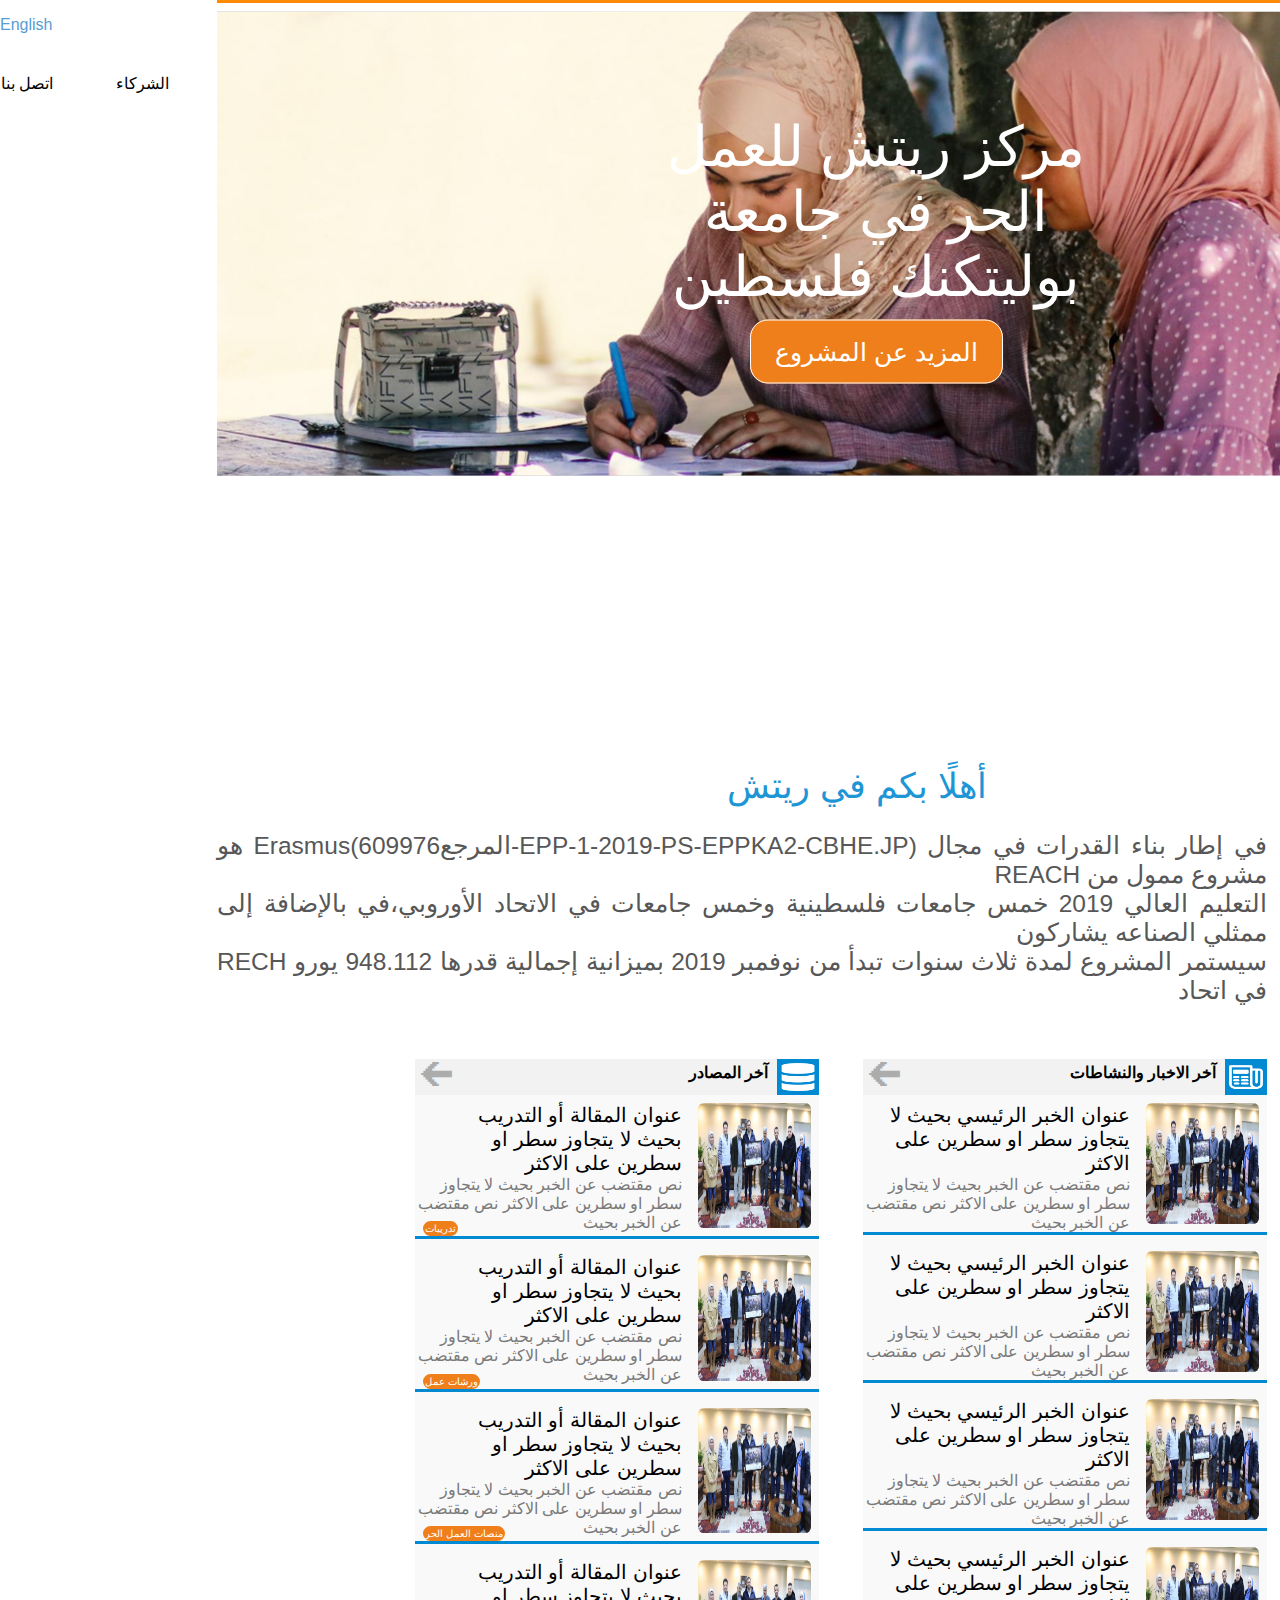
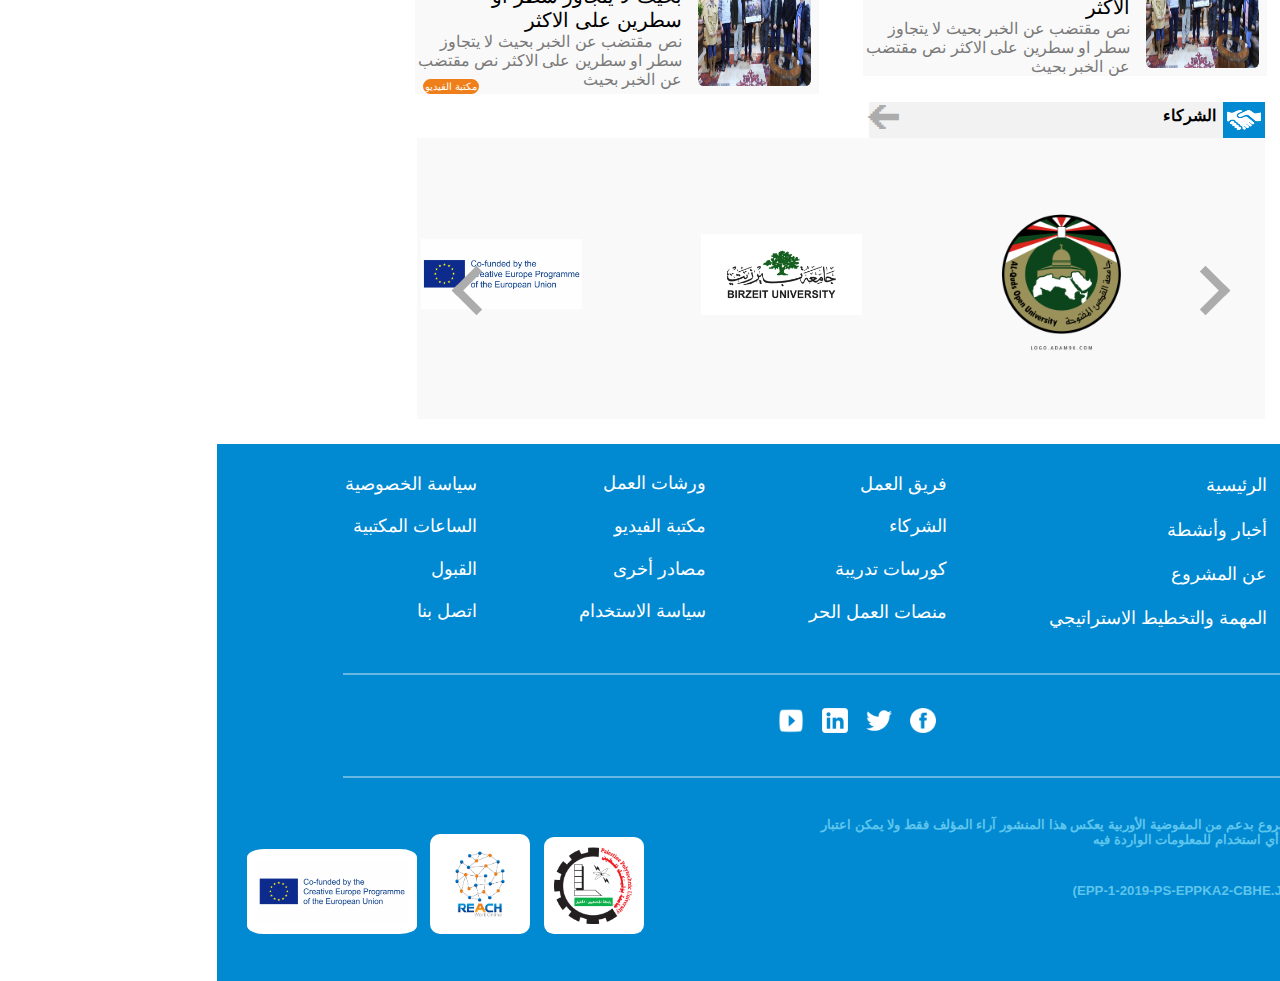
==== commit fe5d4b20: "css edit" ====
--- a/ReachTask/html/index.html
+++ b/ReachTask/html/index.html
@@ -38,7 +38,7 @@
     </nav>
     <section>
     <div class="slidershow middle" dir="ltr">
-
+        <div class="lin">
         <div class="slides">
             <input type="radio" name="r" id="r1" checked>
             <input type="radio" name="r" id="r2">
@@ -64,7 +64,7 @@
                 <h2>السلايد الثالث</h2>
                 <a href="#">  السلايد الثالث </a>
             </div>
-            <img src="https://th.bing.com/th/id/R.67397d44bf7eac50f2877cf89bc31ad8?rik=eJmVdhkCSXPZDA&riu=http%3a%2f%2f3.bp.blogspot.com%2f-O9bpsz0ly3c%2fVcnoy0vRrZI%2fAAAAAAAAXBI%2fZvnXehvannQ%2fs1600%2fwallpaper-widescreen-high-resolution-nature-hd-only-good-pictures.jpg&ehk=lcTioMErqQs6LLJ9hT7meEJD1598Ujb%2fKNZJODPqp3U%3d&risl=&pid=ImgRaw&r=0" alt="">
+            <img src="../img/slider-image.jpg" alt="">
         </div>
         <div class="slide">
             <div class="slidertyping">
@@ -81,7 +81,7 @@
             <label for="r3" class="bar"></label>
             <label for="r4" class="bar"></label>
     </div>
-</div>
+</div></div>
 </section>
 <article >
         <p id="headatricles" >أهلًا بكم في ريتش</p>
@@ -248,7 +248,7 @@
         <img src="../img/facebookicon.png" alt="facebookicon">
         <img src="../img/twitter.png" alt="twitter">
         <img src="../img/linkdin.png" alt="linkdin">
-        <img src="../img/youtube.png" alt="youtube">
+        <img src="../img/youtube.png" alt="youtube" width="256px">
 
     </div>
     <hr>
--- a/ReachTask/css/main.css
+++ b/ReachTask/css/main.css
@@ -184,6 +184,11 @@
         margin-top: 20%;
         transform: translate(-50%,-50%);
     }
+
+.lin{
+        background: linear-gradient(to right, gray,white);
+    }
+
 .navigation{
         position: absolute;
         bottom: 20px;
@@ -213,6 +218,7 @@
 .slide img{
     width: 100%;
     height: 100%;
+
 }
 .slide .slidertyping {
     position: absolute;
@@ -277,7 +283,7 @@
 .top-aside{
     background:#f2f2f2;
     display: flex;
-width: 90%; 
+    width: 90%; 
 }
 .top-aside img{
     padding: 1%;
@@ -341,7 +347,7 @@
 }
 .container{
     display: flex;
-    width: 69%;
+    width: 70%;
     justify-content: space-evenly;
     margin-right:18%;
 }
@@ -358,7 +364,7 @@
     background-color: #0189D1;
     
 }
-.partners span{
+.partners span {
     position: absolute;
     color: #acacac;
     font-size: 35px;
@@ -377,6 +383,7 @@
     align-items: center;
     justify-content: center;
     height: 100%;
+    margin-right: 2.5%;
     }
     .slider-container2 img
     {
@@ -385,7 +392,7 @@
         margin-top: -2%;
     }
     .slider-container2  .slider {
-        width: 64%;
+        width: 68%;
         height: 281px;
         margin: 0px;
         text-align: center;
@@ -522,12 +529,12 @@
     margin-right: 10%;
 }
 footer .icons{
-    text-align: center;
+  text-align: center;
 }
 footer .icons img{
     margin-top: 2%;
     margin-bottom: 2.5%;
-    padding: 2px;
+    padding: 7px;
     width: 2%;
     
 }
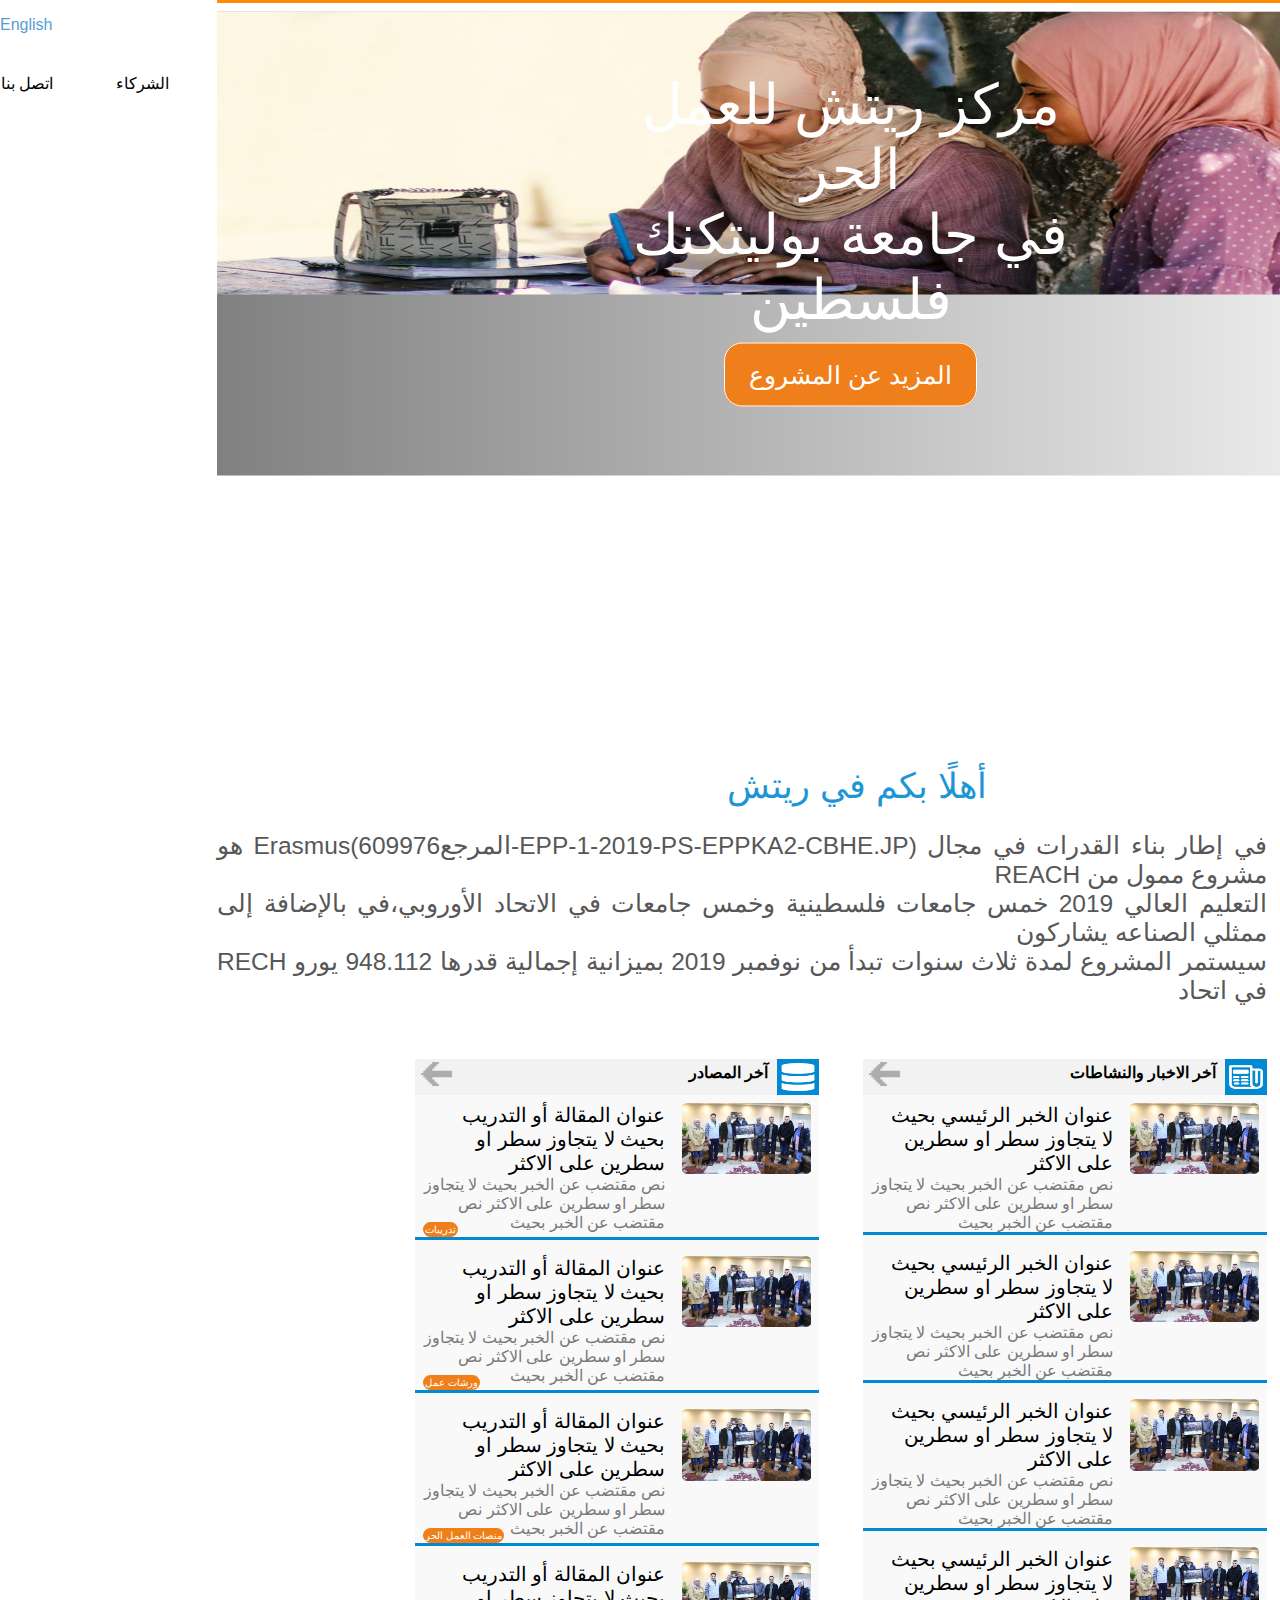
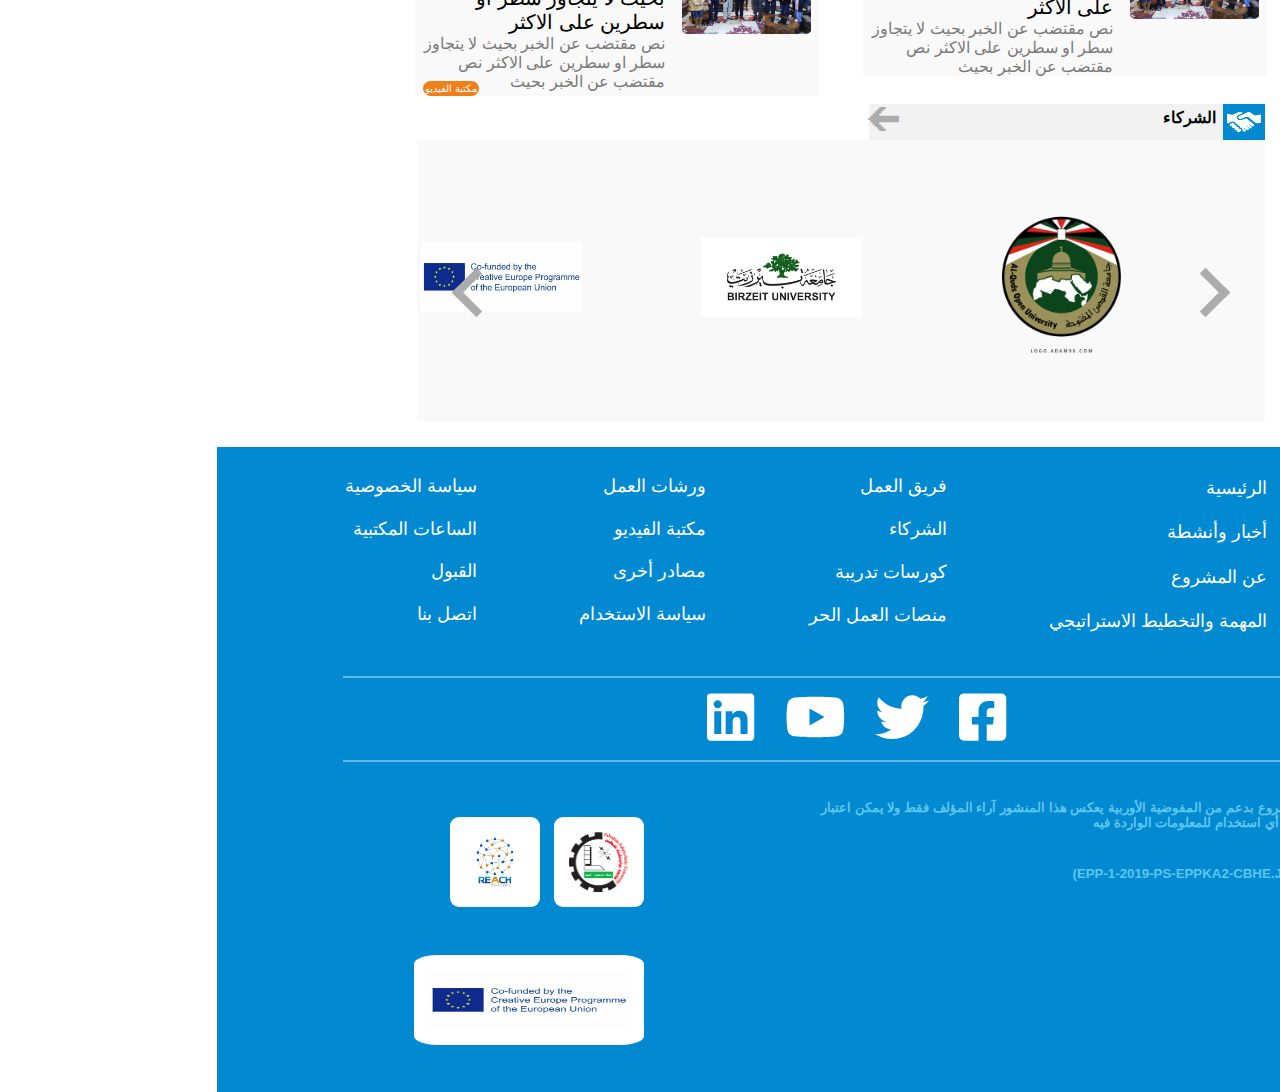
==== commit d256569b: "icon edit, width and height for images" ====
--- a/ReachTask/html/index.html
+++ b/ReachTask/html/index.html
@@ -5,10 +5,10 @@
     <meta http-equiv="X-UA-Compatible" content="IE=edge">
     <meta name="viewport" content="width=device-width, initial-scale=1.0">
     <link rel="stylesheet" href="../css/main.css">
+    <script  src="../fontawesome/js/all.min.js"></script>
     <title>Reachassingment</title>
 </head>
 <body>
-    
     <header>
         
         <div class="topheader-logo">
@@ -47,7 +47,7 @@
     
         <div class="slide s1">
             <div class="slidertyping">
-            <p>مركز ريتش للعمل الحر في جامعة بوليتكنك فلسطين</p>
+            <p>مركز ريتش للعمل الحر <br> في جامعة بوليتكنك فلسطين</p>
             <a href="#">المزيد عن المشروع</a>
         </div>
             <img src="../img/slider-image.jpg" alt="slider1">
@@ -245,10 +245,11 @@
     </div>
 <hr>
     <div class="icons">
-        <img src="../img/facebookicon.png" alt="facebookicon">
-        <img src="../img/twitter.png" alt="twitter">
-        <img src="../img/linkdin.png" alt="linkdin">
-        <img src="../img/youtube.png" alt="youtube" width="256px">
+         <a><i class="fab fa-facebook-square"></i></a>
+        <a><i class="fab fa-twitter"></i></a>
+        <a><i class="fab fa-youtube"></i></a>
+        <a><i class="fab fa-linkedin"></i></a>
+
 
     </div>
     <hr>
@@ -259,12 +260,15 @@
              <h5>(609976المرجع-EPP-1-2019-PS-EPPKA2-CBHE.JP)</h5>
         </div>
         <div class="images">
-            <img src="../img/ppu-logo.png" alt="ppulogo" width="80px">
-            <img src="../img/reachfooter-logo.png" alt="reachlogo" width="80px">
-            <img src="../img/european-union.png" alt="european-union" width="150px">
+            <img src="../img/ppu-logo.png" alt="ppulogo" width="60px" height="60px">
+            <img src="../img/reachfooter-logo.png" alt="reachlogo" width="60px" height="60px">
+            <img src="../img/european-union.png" alt="european-union" width="200px" height="60px">
         </div>
     </div>
 </footer>
+</body>
+    
+  
 
 
 </html>
--- a/ReachTask/css/main.css
+++ b/ReachTask/css/main.css
@@ -181,6 +181,7 @@
         margin-right: -50%;
     }
 .middle{
+
         margin-top: 20%;
         transform: translate(-50%,-50%);
     }
@@ -217,13 +218,14 @@
 }
 .slide img{
     width: 100%;
-    height: 100%;
+    height: 61%;
+    
 
 }
 .slide .slidertyping {
     position: absolute;
-    top: 22%;
-    right: 31%;
+    top: 13%;
+    right: 33%;
     width: 35%;
     color: #fff;
     font-size: 56px;
@@ -240,6 +242,7 @@
     font-size: 25px;
 }
 
+
 .slide .slidertyping a:hover{
     color: #ffc107;
 }
@@ -287,6 +290,7 @@
 }
 .top-aside img{
     padding: 1%;
+    min-height: 10%;
     background-color: #0189D1;
     
 }
@@ -310,7 +314,10 @@
     margin-left: 3%;
 }
 .aside-item img{
-    width: 28%;
+    min-width: 28%;
+    max-width: 32%;
+    height: 100%;
+    min-height: 100%;
     margin: 2%;
     border-radius: 5%;
 }
@@ -531,17 +538,6 @@
 footer .icons{
   text-align: center;
 }
-footer .icons img{
-    margin-top: 2%;
-    margin-bottom: 2.5%;
-    padding: 7px;
-    width: 2%;
-    
-}
-footer .icons img:hover{
-    opacity: 0.5;
-    background: orange;
-}
 footer .ending{
     margin-top: 3%;
     width: 100%;
@@ -572,8 +568,18 @@
 }
 footer .ending .images img{
     margin-bottom: 10%;
-    padding: 10px;
+    padding: 15px;
     background: white;
     border-radius: 10%;
     margin-right: 2%;
+}
+.icons a{
+    color: white;
+}
+.svg-inline--fa {
+    display: var(--fa-display,inline-block);
+    height: 3em;
+    margin: 1%;
+    overflow: visible;
+    vertical-align: -.125em;
 }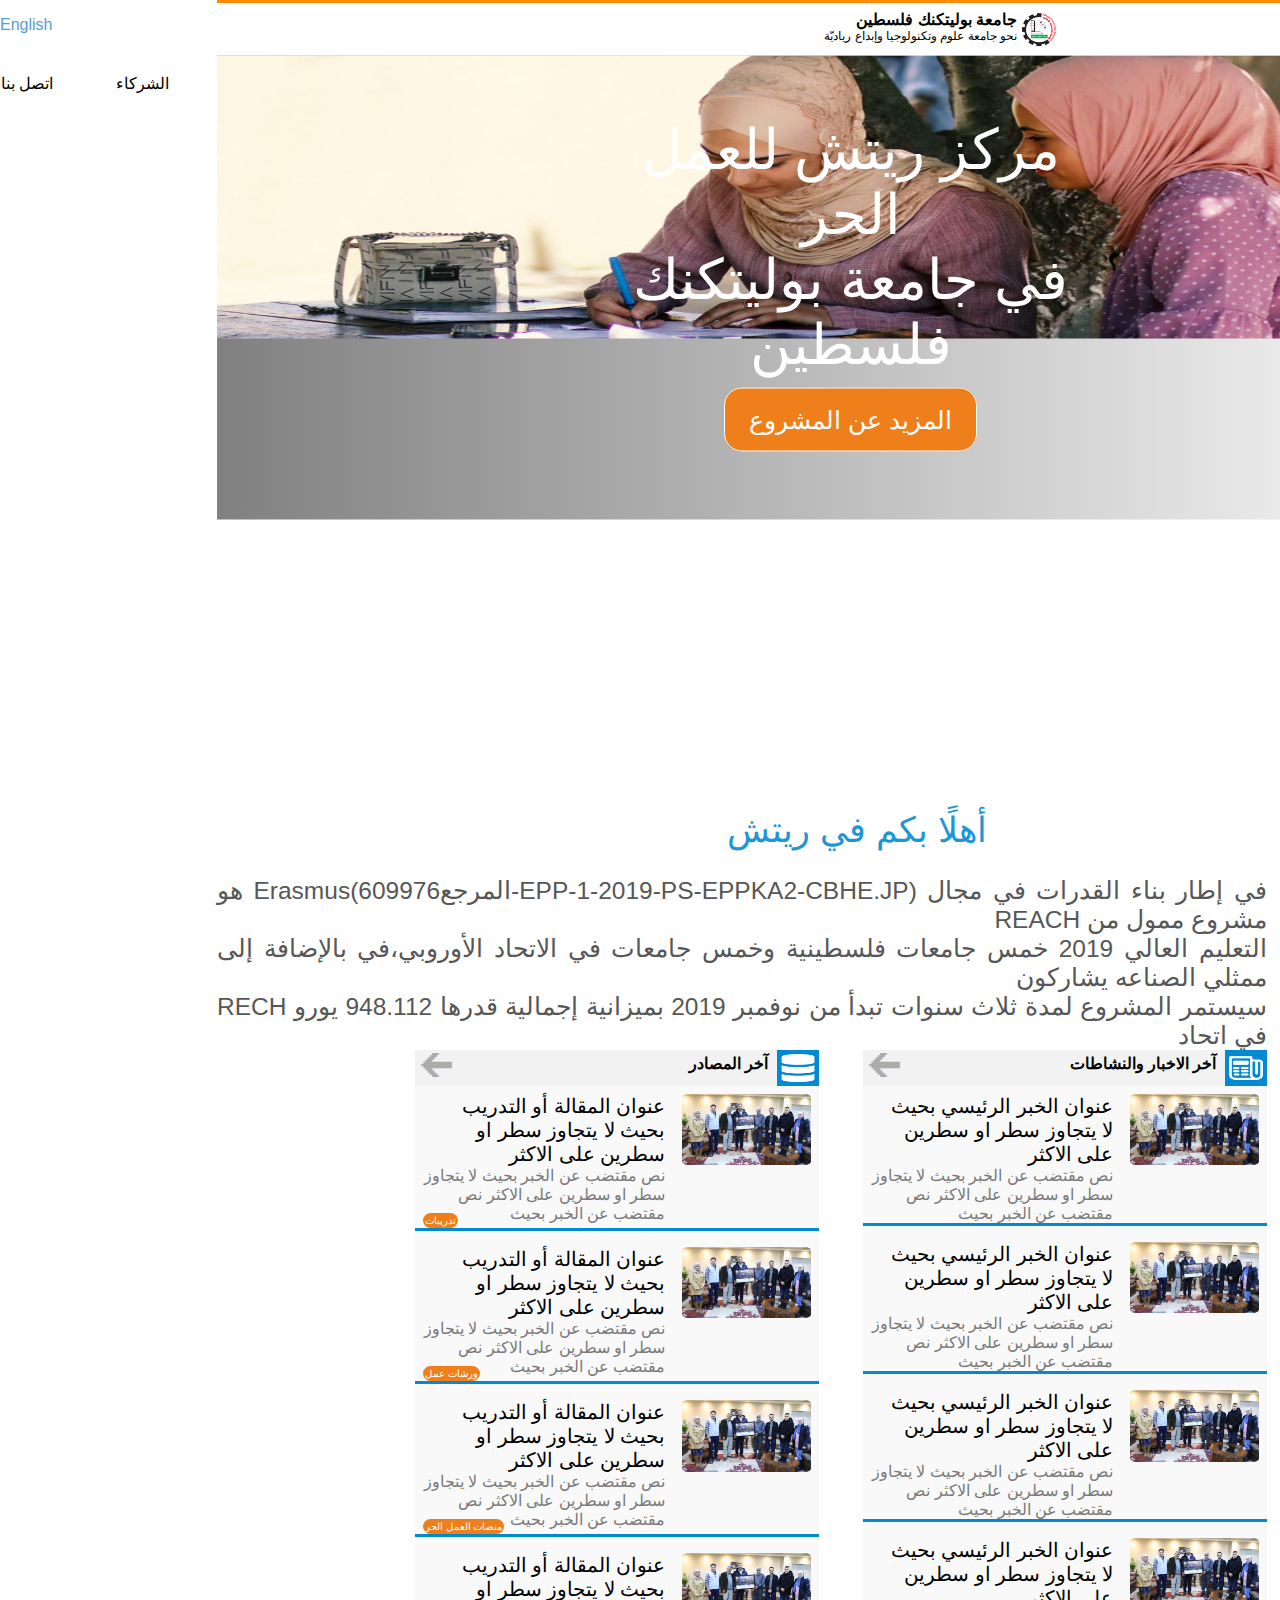
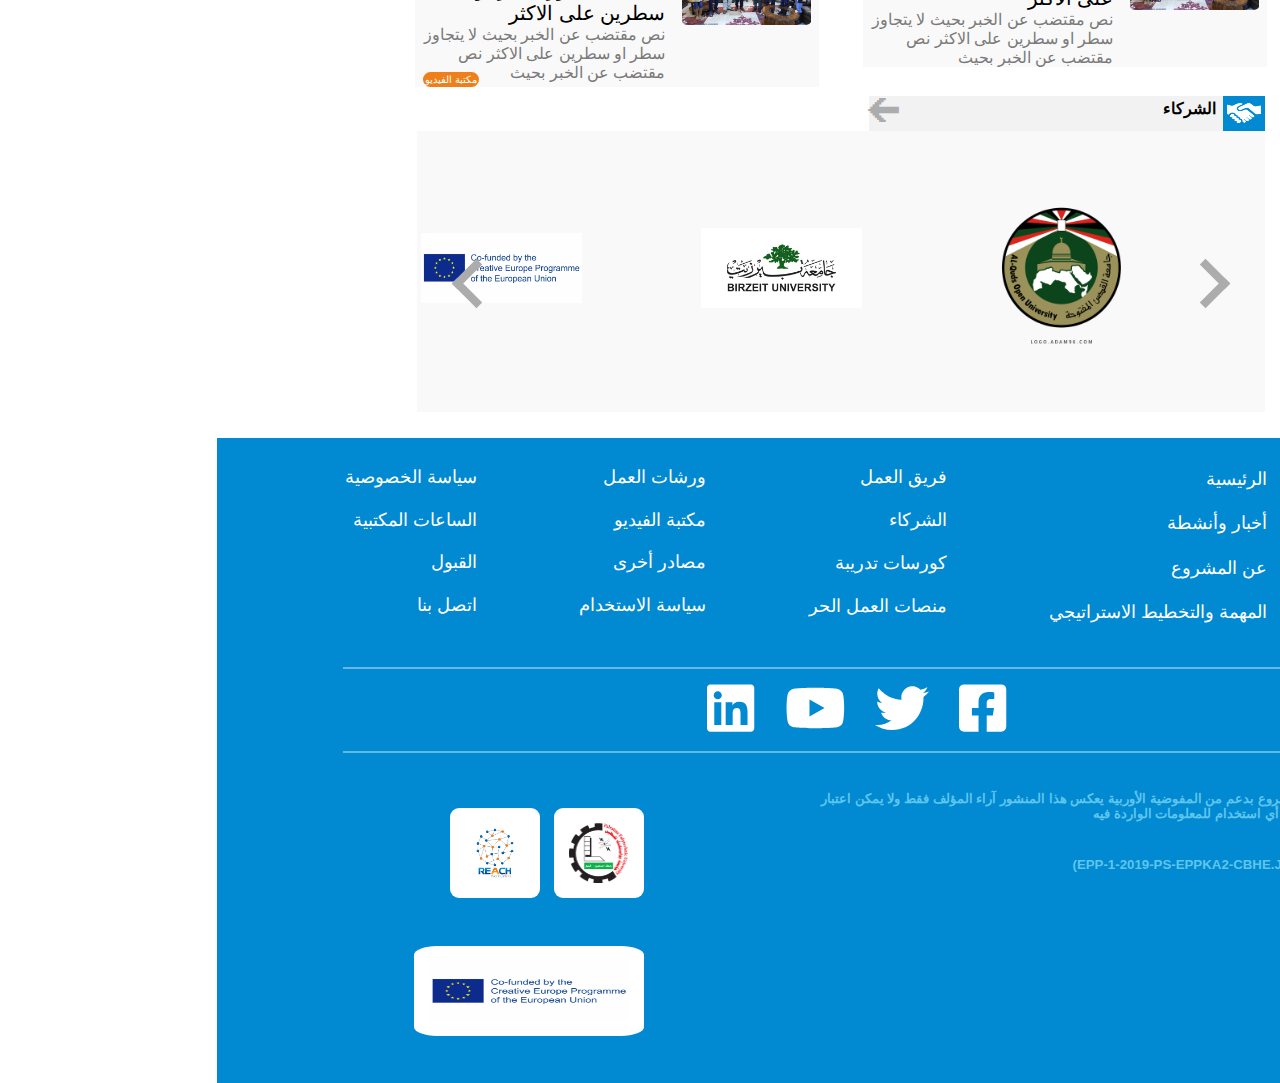
==== commit 059d357d: "transfer css to sass" ====
--- a/ReachTask/html/index.html
+++ b/ReachTask/html/index.html
@@ -4,7 +4,7 @@
     <meta charset="UTF-8">
     <meta http-equiv="X-UA-Compatible" content="IE=edge">
     <meta name="viewport" content="width=device-width, initial-scale=1.0">
-    <link rel="stylesheet" href="../css/main.css">
+    <link rel="stylesheet" href="../sass/main.css">
     <script  src="../fontawesome/js/all.min.js"></script>
     <title>Reachassingment</title>
 </head>
--- a/ReachTask/sass/main.css
+++ b/ReachTask/sass/main.css
@@ -0,0 +1,700 @@
+* {
+  margin: 0;
+  padding: 0;
+}
+
+header {
+  border-top: 3px solid #ff8a03;
+  display: -webkit-box;
+  display: -ms-flexbox;
+  display: flex;
+  width: 100%;
+  margin: 0%;
+}
+
+nav {
+  border-bottom: 3px solid #ff8a03;
+  display: -webkit-box;
+  display: -ms-flexbox;
+  display: flex;
+  width: 100%;
+  background-color: #f2f2f2;
+  margin: 0%;
+  margin-top: 0.9%;
+}
+
+nav .reach-logo img {
+  width: 45%;
+  margin-right: 135%;
+  margin-top: 3%;
+}
+
+nav .top-navi {
+  width: auto;
+  height: auto;
+}
+
+nav .top-navi ul {
+  display: -webkit-box;
+  display: -ms-flexbox;
+  display: flex;
+  list-style: none;
+  width: 100%;
+  height: 100%;
+  margin-right: 30%;
+}
+
+nav .top-navi ul li {
+  width: auto;
+  margin-top: 0%;
+  padding: 19px 63px 0px 0px;
+}
+
+nav .top-navi ul li a {
+  text-decoration: none;
+  color: black;
+}
+
+nav .top-navi ul li a:hover {
+  color: #ef7f1a;
+  -webkit-transition: .2s ease;
+  transition: .2s ease;
+}
+
+html body {
+  font-family: "Tajawal", sans-serif;
+}
+
+.topheader-logo img {
+  width: 3.5%;
+  margin-right: 44%;
+  margin-top: 1%;
+}
+
+.topheader-logo h4 {
+  margin-top: -4%;
+  margin-right: 48%;
+}
+
+.topheader-logo p {
+  margin-right: 48%;
+  font-size: 12px;
+}
+
+.transferlanguage {
+  margin-top: 1%;
+  width: auto;
+}
+
+.transferlanguage a {
+  text-decoration: none;
+  margin-right: 847%;
+  color: #579dd5;
+}
+
+.transferlanguage a:hover {
+  color: #ff8a03;
+}
+
+.top-navi li .status {
+  background-color: #e9e9e9;
+  padding: 36% 60% 32%;
+  color: #0189d6;
+  margin-right: -64%;
+}
+
+.section {
+  margin-top: -3.5%;
+}
+
+#slider {
+  margin: 0 auto;
+  width: 90%;
+  text-align: center;
+}
+
+#slider input[type=radio] {
+  display: none;
+}
+
+#slider label {
+  cursor: pointer;
+  text-decoration: none;
+}
+
+#overflow {
+  width: 100%;
+  overflow: hidden;
+}
+
+#slide1:checked ~ #slides .inner {
+  margin-left: 0;
+}
+
+#slide2:checked ~ #slides .inner {
+  margin-left: -100%;
+}
+
+#slide3:checked ~ #slides .inner {
+  margin-left: -200%;
+}
+
+#slide4:checked ~ #slides .inner {
+  margin-left: -300%;
+}
+
+#slides .inner {
+  -webkit-transition: margin-left 800ms cubic-bezier(0.77, 0, 0.175, 1);
+  transition: margin-left 800ms cubic-bezier(0.77, 0, 0.175, 1);
+  width: 400%;
+  line-height: 0;
+  height: 300px;
+}
+
+#slides .slide {
+  width: 25%;
+  float: left;
+  display: -webkit-box;
+  display: -ms-flexbox;
+  display: flex;
+  -webkit-box-pack: center;
+      -ms-flex-pack: center;
+          justify-content: center;
+  -webkit-box-align: center;
+      -ms-flex-align: center;
+          align-items: center;
+  height: 100%;
+  color: #fff;
+}
+
+#slides .slide_1 {
+  background: #00171F;
+}
+
+#slides .slide_2 {
+  background: #003459;
+}
+
+#slides .slide_3 {
+  background: #007EA7;
+}
+
+#slides .slide_4 {
+  background: #00A8E8;
+}
+
+.bar {
+  width: 90px;
+  height: 10px;
+  margin: 6px;
+  cursor: pointer;
+  -webkit-transition: 0.4s;
+  transition: 0.4s;
+  background-color: #ffffff57;
+}
+
+.bar:hover {
+  background: #ef7f1a;
+}
+
+.slidershow {
+  width: 100%;
+  height: 631px;
+  overflow: hidden;
+  margin-right: -50%;
+}
+
+.middle {
+  margin-top: 20%;
+  -webkit-transform: translate(-50%, -50%);
+          transform: translate(-50%, -50%);
+}
+
+.lin {
+  background: -webkit-gradient(linear, left top, right top, from(gray), to(white));
+  background: linear-gradient(to right, gray, white);
+}
+
+.navigation {
+  position: absolute;
+  bottom: 20px;
+  left: 50%;
+  -webkit-transform: translateX(-50%);
+          transform: translateX(-50%);
+  display: -webkit-box;
+  display: -ms-flexbox;
+  display: flex;
+}
+
+input[name="r"] {
+  position: absolute;
+  visibility: hidden;
+}
+
+.slides {
+  width: 500%;
+  height: 100%;
+  display: -webkit-box;
+  display: -ms-flexbox;
+  display: flex;
+}
+
+.slide {
+  width: 20%;
+  -webkit-transition: 0.6s;
+  transition: 0.6s;
+  position: relative;
+}
+
+.slide img {
+  width: 100%;
+  height: 61%;
+}
+
+.slide .slidertyping {
+  position: absolute;
+  top: 13%;
+  right: 33%;
+  width: 35%;
+  color: #fff;
+  font-size: 56px;
+  text-align: center;
+}
+
+.slide .slidertyping a {
+  text-decoration: none;
+  background-color: #ef7f1a;
+  color: #fff;
+  padding: 17px 24px;
+  border-radius: 18px;
+  border: 1px solid #fff;
+  font-size: 25px;
+}
+
+.slide .slidertyping a:hover {
+  color: #ffc107;
+}
+
+#r1:checked ~ .s1 {
+  margin-left: 0;
+}
+
+#r2:checked ~ .s1 {
+  margin-left: -20%;
+}
+
+#r3:checked ~ .s1 {
+  margin-left: -40%;
+}
+
+#r4:checked ~ .s1 {
+  margin-left: -60%;
+}
+
+article {
+  text-align: center;
+}
+
+#headatricles {
+  color: #1E95D4;
+  margin-top: -15%;
+  font-size: 35px;
+}
+
+#top-arti {
+  color: #575757;
+  font-size: 24.5px;
+  margin-top: 2%;
+  text-align: justify;
+  margin-right: 18%;
+}
+
+.aside {
+  width: 100%;
+  margin-top: 6%;
+}
+
+.top-aside {
+  background: #f2f2f2;
+  display: -webkit-box;
+  display: -ms-flexbox;
+  display: flex;
+  width: 90%;
+}
+
+.top-aside img {
+  padding: 1%;
+  min-height: 10%;
+  background-color: #0189D1;
+}
+
+.top-aside span {
+  position: absolute;
+  color: #acacac;
+  font-size: 35px;
+  margin-right: 28.5%;
+  margin-top: -0.4%;
+}
+
+.top-aside p {
+  margin: 1% 2%;
+  font-family: 25px;
+  font-weight: bold;
+}
+
+.bottom-aside {
+  background: #f9f9f9;
+  width: 90%;
+  margin-left: 3%;
+}
+
+.aside-item {
+  display: -webkit-box;
+  display: -ms-flexbox;
+  display: flex;
+  border-bottom: #0189D1 3px solid;
+  margin-bottom: 2%;
+}
+
+.aside-item img {
+  min-width: 28%;
+  max-width: 32%;
+  height: 100%;
+  min-height: 100%;
+  margin: 2%;
+  border-radius: 5%;
+}
+
+.internal-aside {
+  margin-right: 2%;
+  margin-top: 2%;
+}
+
+.internal-aside .title {
+  width: 94%;
+  font-size: 20px;
+  color: black;
+}
+
+.internal-aside p {
+  color: #7a7a7a;
+  font-size: 16px;
+}
+
+.internal-aside a {
+  color: white;
+  border-radius: 10px;
+  border: 2px solid #ef7f1a;
+  background-color: #ef7f1a;
+  text-decoration: none;
+  float: left;
+  margin-left: 3%;
+  margin-top: -4%;
+  font-size: 10px;
+}
+
+.container {
+  display: -webkit-box;
+  display: -ms-flexbox;
+  display: flex;
+  width: 70%;
+  -webkit-box-pack: space-evenly;
+      -ms-flex-pack: space-evenly;
+          justify-content: space-evenly;
+  margin-right: 18%;
+}
+
+.partners {
+  background: #f2f2f2;
+  display: -webkit-box;
+  display: -ms-flexbox;
+  display: flex;
+  width: 31%;
+  margin-right: 18.1%;
+}
+
+.partners img {
+  padding: 1%;
+  background-color: #0189D1;
+}
+
+.partners span {
+  position: absolute;
+  color: #acacac;
+  font-size: 35px;
+  margin-right: 28.5%;
+  margin-top: -0.4%;
+}
+
+.partners p {
+  margin-top: 1%;
+  margin-right: 2%;
+  font-weight: bold;
+}
+
+.slider-container2 {
+  display: -webkit-box;
+  display: -ms-flexbox;
+  display: flex;
+  -webkit-box-align: center;
+      -ms-flex-align: center;
+          align-items: center;
+  -webkit-box-pack: center;
+      -ms-flex-pack: center;
+          justify-content: center;
+  height: 100%;
+  margin-right: 2.5%;
+}
+
+.slider-container2 img {
+  width: 19%;
+  margin-right: 14%;
+  margin-top: -2%;
+}
+
+.slider-container2 .slider {
+  width: 68%;
+  height: 281px;
+  margin: 0px;
+  text-align: center;
+  overflow: hidden;
+  position: relative;
+}
+
+.slider-container2 .slider::before {
+  position: absolute;
+  top: 48%;
+  width: 35px;
+  height: 35px;
+  border: solid #acacac;
+  border-width: 0 8px 8px 0;
+  padding: 3px;
+  -webkit-box-sizing: border-box;
+          box-sizing: border-box;
+  content: "";
+  z-index: 1;
+  background: none;
+  pointer-events: none;
+}
+
+.slider-container2 .slider::after {
+  position: absolute;
+  top: 48%;
+  width: 35px;
+  height: 35px;
+  border: solid #acacac;
+  border-width: 0 8px 8px 0;
+  padding: 3px;
+  -webkit-box-sizing: border-box;
+          box-sizing: border-box;
+  content: "";
+  z-index: 1;
+  background: none;
+  pointer-events: none;
+}
+
+.slider-container2 .slides2 {
+  display: -webkit-box;
+  display: -ms-flexbox;
+  display: flex;
+  overflow-x: scroll;
+  position: relative;
+  scroll-behavior: smooth;
+  -ms-scroll-snap-type: x mandatory;
+      scroll-snap-type: x mandatory;
+}
+
+.slider-container2 .slide2 {
+  display: -webkit-box;
+  display: -ms-flexbox;
+  display: flex;
+  -webkit-box-pack: center;
+      -ms-flex-pack: center;
+          justify-content: center;
+  -webkit-box-align: center;
+      -ms-flex-align: center;
+          align-items: center;
+  -ms-flex-negative: 0;
+      flex-shrink: 0;
+  width: 100%;
+  height: 290px;
+  scroll-snap-align: center;
+  margin-right: 0px;
+  -webkit-box-sizing: border-box;
+          box-sizing: border-box;
+  background: #F9F9F9;
+  -webkit-transform-origin: center center;
+          transform-origin: center center;
+  -webkit-transform: scale(1);
+          transform: scale(1);
+}
+
+.slider-container2 .slide2:nth-of-type(even) {
+  background-color: f6f6f6;
+}
+
+.slider-container2 .slide2 a {
+  background: none;
+  border: none;
+}
+
+.slider-container2 a.slide2__prev {
+  transform: rotate(135deg);
+  -webkit-transform: rotate(135deg);
+  left: 5%;
+}
+
+.slider-container2 a.slide2__next {
+  transform: rotate(-45deg);
+  -webkit-transform: rotate(-45deg);
+  right: 5%;
+}
+
+.slider-container2 .slide2__prev {
+  position: absolute;
+  top: 48%;
+  width: 35px;
+  height: 35px;
+  border: solid #acacac;
+  border-width: 0 8px 8px 0;
+  padding: 3px;
+  -webkit-box-sizing: border-box;
+          box-sizing: border-box;
+}
+
+.slider-container2 .slide2__next {
+  position: absolute;
+  top: 48%;
+  width: 35px;
+  height: 35px;
+  border: solid #acacac;
+  border-width: 0 8px 8px 0;
+  padding: 3px;
+  -webkit-box-sizing: border-box;
+          box-sizing: border-box;
+}
+
+.slider-container2 .slider__navlink {
+  display: inline-block;
+  height: 15px;
+  width: 15px;
+  border-radius: 50%;
+  background-color: #f6f6f6;
+  margin: 0 10px 0 10px;
+}
+
+.slider-container2 .read-article {
+  position: absolute;
+  top: 10px;
+  left: 10px;
+  z-index: 999;
+  color: #000;
+  background: white;
+  padding: 10px 20px;
+  border-radius: 10px;
+  font-family: arial;
+  text-decoration: none;
+}
+
+.slider-container2 iframe[sandbox] .read-article {
+  display: none;
+}
+
+.slider::before {
+  transform: rotate(135deg);
+  -webkit-transform: rotate(135deg);
+  left: 5%;
+}
+
+.slider::after {
+  transform: rotate(-45deg);
+  -webkit-transform: rotate(-45deg);
+  right: 5%;
+}
+
+footer {
+  background: #0189D1;
+  width: 100%;
+  margin-top: 2%;
+  margin: auto;
+  padding: auto;
+}
+
+footer .cont {
+  display: -webkit-box;
+  display: -ms-flexbox;
+  display: flex;
+  width: 100%;
+  margin-top: 2%;
+  margin-bottom: 2%;
+  -webkit-box-pack: center;
+      -ms-flex-pack: center;
+          justify-content: center;
+}
+
+footer .icons {
+  text-align: center;
+}
+
+footer .ending {
+  margin-top: 3%;
+  width: 100%;
+}
+
+footer .ending .text {
+  margin-top: 1%;
+  margin-right: 9%;
+  color: #5ec5ed;
+}
+
+footer .ending .images {
+  margin-right: 66%;
+  margin-top: -5%;
+}
+
+footer .ending .images img {
+  margin-bottom: 10%;
+  padding: 15px;
+  background: white;
+  border-radius: 10%;
+  margin-right: 2%;
+}
+
+footer a {
+  text-decoration: none;
+  font-size: large;
+  color: white;
+}
+
+footer a:hover {
+  color: orange;
+}
+
+footer li {
+  list-style-type: none;
+  margin-top: 2%;
+}
+
+.links {
+  margin-right: 8%;
+  margin-top: 2%;
+}
+
+hr {
+  width: 80%;
+  border: 1px solid rgba(255, 255, 255, 0.4);
+  margin-right: 10%;
+}
+
+.icons a {
+  color: white;
+}
+
+.svg-inline--fa {
+  display: var(--fa-display, inline-block);
+  height: 3em;
+  margin: 1%;
+  overflow: visible;
+  vertical-align: -.125em;
+}
+/*# sourceMappingURL=main.css.map */